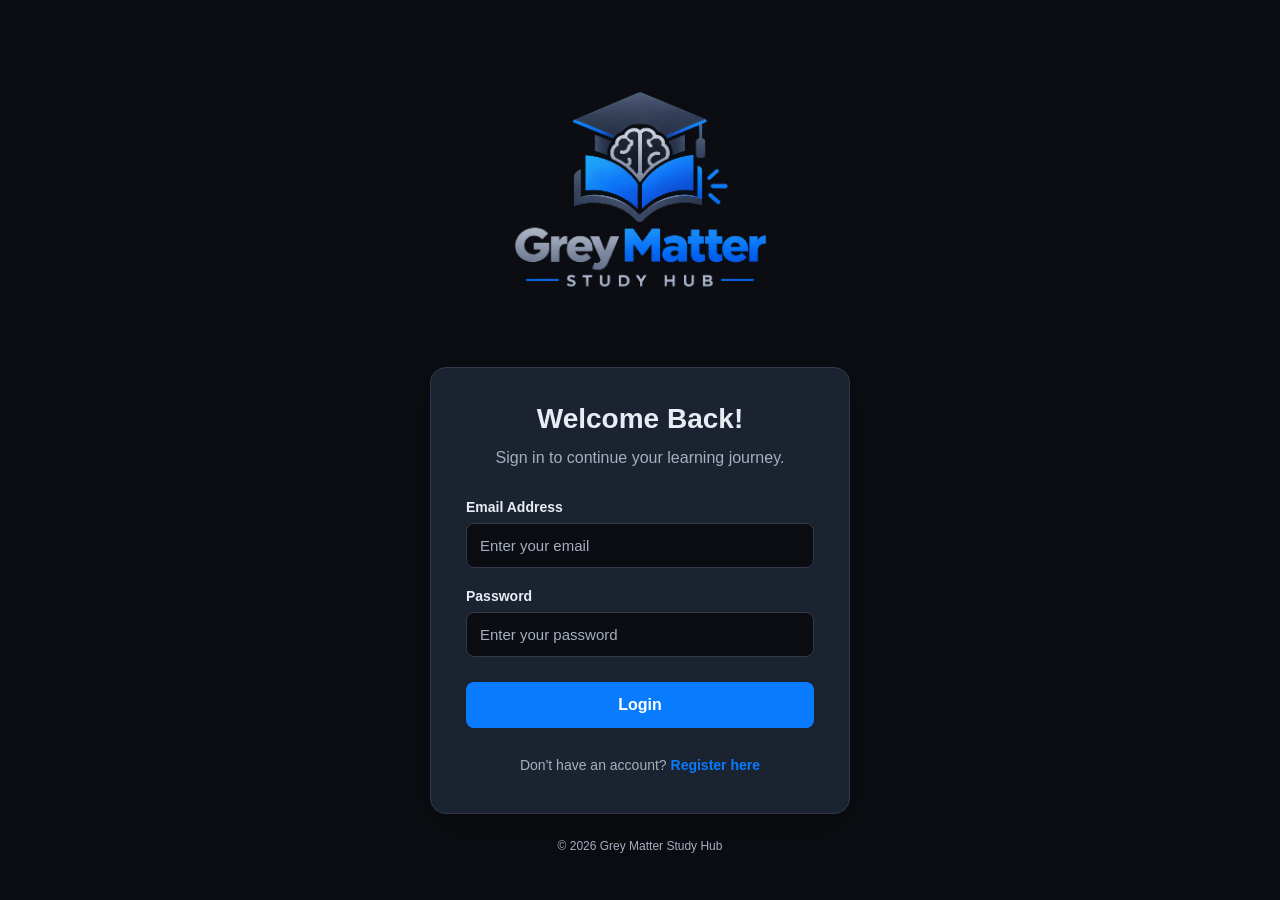
==== dashboard.html @ b40c0472 "Add files via upload" ====
<!DOCTYPE html>
<html lang="en">

<head>
    <meta charset="UTF-8">
    <meta name="viewport" content="width=device-width, initial-scale=1.0">

    <title>Dashboard | Grey Matter Study Hub</title>

    <link rel="stylesheet" href="css/style.css">
    <link rel="stylesheet" href="css/subjects-portal.css">
</head>

<body class="dashboard-body">

    <div class="dashboard-layout">

        <!-- SIDEBAR -->
        <aside class="sidebar" id="sidebar">

            <div class="sidebar-logo">
                <img src="images/logo.png" alt="Grey Matter Study Hub Logo">
            </div>

            <button
                class="sidebar-toggle"
                id="sidebarToggle"
                type="button"
                aria-label="Collapse sidebar"
                aria-expanded="true"
                aria-controls="sidebar"
                title="Collapse sidebar"
            >
                <span class="toggle-icon" aria-hidden="true">‹</span>
                <span class="toggle-label">Collapse sidebar</span>
            </button>

            <!-- DESKTOP NAVIGATION -->
            <nav class="sidebar-nav" aria-label="Main navigation">

                <button class="nav-item active" type="button" data-section="dashboard">
                    <span class="nav-icon" aria-hidden="true">▦</span>
                    <span class="nav-label">Dashboard</span>
                </button>

                <button class="nav-item" type="button" data-section="profile">
                    <span class="nav-icon" aria-hidden="true">👤</span>
                    <span class="nav-label">Profile</span>
                </button>

                <button class="nav-item" type="button" data-section="subjects">
                    <span class="nav-icon" aria-hidden="true">📚</span>
                    <span class="nav-label">Subjects</span>
                </button>

                <button class="nav-item" type="button" data-section="activity">
                    <span class="nav-icon" aria-hidden="true">▤</span>
                    <span class="nav-label">Activity</span>
                </button>

                <button class="nav-item" type="button" data-section="lessons">
                    <span class="nav-icon" aria-hidden="true">📝</span>
                    <span class="nav-label">Lessons / Reviewers</span>
                </button>

                <button class="nav-item" type="button" data-section="settings">
                    <span class="nav-icon" aria-hidden="true">⚙</span>
                    <span class="nav-label">Settings</span>
                </button>

            </nav>

            <button class="nav-item logout-button" id="logoutButton" type="button">
                <span class="nav-icon" aria-hidden="true">↪</span>
                <span class="nav-label">Logout</span>
            </button>

        </aside>


        <!-- MAIN CONTENT -->
        <main class="dashboard-main">

            <!-- HEADER -->
            <header class="dashboard-header">

                <div>
                    <h1>Dashboard</h1>
                    <p>Your personal learning space.</p>
                </div>

                <!-- MOBILE NAVIGATION -->
                <nav class="mobile-nav" aria-label="Mobile navigation">

                    <button class="nav-item active" type="button"
                        data-section="dashboard" aria-label="Dashboard" title="Dashboard">
                        <span class="nav-icon" aria-hidden="true">▦</span>
                    </button>

                    <button class="nav-item" type="button"
                        data-section="profile" aria-label="Profile" title="Profile">
                        <span class="nav-icon" aria-hidden="true">👤</span>
                    </button>

                    <button class="nav-item" type="button"
                        data-section="subjects" aria-label="Subjects" title="Subjects">
                        <span class="nav-icon" aria-hidden="true">📚</span>
                    </button>

                    <button class="nav-item" type="button"
                        data-section="activity" aria-label="Activity" title="Activity">
                        <span class="nav-icon" aria-hidden="true">▤</span>
                    </button>

                    <button class="nav-item" type="button"
                        data-section="lessons" aria-label="Lessons" title="Lessons">
                        <span class="nav-icon" aria-hidden="true">📝</span>
                    </button>

                    <button class="nav-item" type="button"
                        data-section="settings" aria-label="Settings" title="Settings">
                        <span class="nav-icon" aria-hidden="true">⚙</span>
                    </button>

                    <button class="nav-item" type="button"
                        id="mobileLogoutButton" aria-label="Logout" title="Logout">
                        <span class="nav-icon" aria-hidden="true">↪</span>
                    </button>

                </nav>


                <!-- DATE, TIME AND PROFILE -->
                <div class="header-right">

                    <div class="date-time">
                        <p id="currentDate">Loading date...</p>
                        <h3 id="currentTime">00:00:00</h3>
                    </div>

                    <div class="profile-badge">
                        <span class="profile-avatar" id="userInitial">S</span>
                        <span id="userName" class="user-name">Student</span>
                    </div>

                </div>

            </header>


            <!-- DASHBOARD CONTENT -->
            <div class="dashboard-content" id="dashboardContent">

                <!-- WELCOME PANEL -->
                <section class="welcome-panel">

                    <p class="eyebrow">YOUR LEARNING JOURNEY</p>

                    <h2 id="welcomeHeading">
                        Welcome to Grey Matter Study Hub!
                    </h2>

                    <p>Think clearly. Study smarter. Achieve more.</p>

                </section>


                <!-- SUMMARY CARDS -->
                <section class="stats-grid">

                    <article class="stat-card">
                        <p>My Subjects</p>
                        <h3 id="statSubjects">04</h3>
                        <span>Subjects to explore</span>
                    </article>

                    <article class="stat-card">
                        <p>Lessons Completed</p>
                        <h3 id="statLessons">00</h3>
                        <span id="statLessonsDescription">
                            Start completing lessons
                        </span>
                    </article>

                    <article class="stat-card">
                        <p>Study Hours</p>
                        <h3 id="statStudyHours">0h 0m</h3>
                        <span>Recorded study time</span>
                    </article>

                    <article class="stat-card">
                        <p>Overall Progress</p>
                        <h3 id="statProgress">0%</h3>

                        <div class="progress-track">
                            <div
                                class="progress-fill"
                                id="overallProgressFill"
                            ></div>
                        </div>
                    </article>

                </section>


                <!-- SUBJECTS AND RECENT ACTIVITY -->
                <section class="dashboard-grid">

                    <!-- MY SUBJECTS -->
                    <article class="content-card subjects-card">

                        <div class="card-heading">
                            <h2>My Subjects</h2>

                            <button
                                class="text-button"
                                type="button"
                                data-section="subjects"
                            >
                                View all
                            </button>
                        </div>

                        <div id="dashboardSubjectsList">

                            <div class="subject-item">
                                <span class="subject-icon">💻</span>
                                <div>
                                    <h3>Computer Programming</h3>
                                    <p>Learn programming fundamentals.</p>
                                </div>
                            </div>

                            <div class="subject-item">
                                <span class="subject-icon">🗄️</span>
                                <div>
                                    <h3>Database Management</h3>
                                    <p>Explore databases and SQL.</p>
                                </div>
                            </div>

                            <div class="subject-item">
                                <span class="subject-icon">🌐</span>
                                <div>
                                    <h3>Web Development</h3>
                                    <p>Build websites with HTML and CSS.</p>
                                </div>
                            </div>

                            <div class="subject-item">
                                <span class="subject-icon">🖥️</span>
                                <div>
                                    <h3>Introduction to Computing</h3>
                                    <p>Understand computer systems.</p>
                                </div>
                            </div>

                        </div>

                    </article>


                    <!-- RECENT ACTIVITY -->
                    <article class="content-card recent-activity-card">

                        <div class="card-heading">
                            <h2>Recent Activity</h2>
                        </div>

                        <div id="dashboardRecentActivity">

                            <div class="activity-item">
                                <span class="activity-dot"></span>
                                <div>
                                    <h3>Welcome to your study hub!</h3>
                                    <p>Start exploring your subjects.</p>
                                </div>
                            </div>

                        </div>

                    </article>

                </section>


                <!-- CONTINUE LEARNING -->
                <section class="content-card continue-card">

                    <div>
                        <p class="eyebrow">PICK UP WHERE YOU LEFT OFF</p>

                        <h2 id="continueLearningTitle">
                            Ready to continue learning?
                        </h2>

                        <p id="continueLearningDescription">
                            Explore lessons and review your study materials.
                        </p>
                    </div>

                    <button
                        class="primary-button"
                        id="continueLearningButton"
                        type="button"
                        data-section="lessons"
                    >
                        Explore Lessons
                    </button>

                </section>

            </div>

        </main>

    </div>

    <script src="js/script.js"></script>

</body>
</html>
---- css/style.css ----
/* ==========================================
   1. RESET AND COLOR VARIABLES
========================================== */

* {
    margin: 0;
    padding: 0;
    box-sizing: border-box;
}

:root {
    --bg-color: #0B0D12;
    --sidebar-color: #141821;
    --card-color: #1C2330;
    --border-color: #303A4A;
    --primary-color: #087BFF;
    --primary-hover: #0066DD;
    --text-color: #E8EDF5;
    --secondary-text: #A5AFBF;
}

/* LIGHT MODE COLORS */

:root[data-theme="light"] {
    --bg-color: #F4F6FA;
    --sidebar-color: #FFFFFF;
    --card-color: #FFFFFF;
    --border-color: #DCE2EA;
    --primary-color: #087BFF;
    --primary-hover: #0066DD;
    --text-color: #1B2430;
    --secondary-text: #647184;
    --muted-text: #647184;
}

/* ==========================================
   2. GENERAL STYLING
========================================== */

body {
    min-height: 100vh;
    font-family: Arial, sans-serif;
    background-color: var(--bg-color);
    color: var(--text-color);
}

button,
input {
    font-family: inherit;
}

/* ==========================================
   3. LOGIN AND REGISTER PAGES
========================================== */

.auth-container {
    display: flex;
    flex-direction: column;
    align-items: center;
    justify-content: center;
    width: 100%;
    min-height: 100vh;
    padding: 30px 20px;
}

/* LOGO */

.auth-logo {
    width: 100%;
    max-width: 300px;
    margin-bottom: 20px;
}

.auth-logo img {
    display: block;
    width: 100%;
    height: auto;
    object-fit: contain;
}

/* AUTH CARD */

.auth-card {
    width: 100%;
    max-width: 420px;
    padding: 35px;
    background-color: var(--card-color);
    border: 1px solid var(--border-color);
    border-radius: 16px;
    box-shadow: 0 12px 35px rgba(0, 0, 0, 0.25);
}

.auth-card h1 {
    margin-bottom: 10px;
    font-size: 28px;
    text-align: center;
}

.subtitle {
    margin-bottom: 28px;
    color: var(--secondary-text);
    text-align: center;
    line-height: 1.6;
}

/* AUTH FORMS */

.form-group {
    margin-bottom: 20px;
}

.form-group label {
    display: block;
    margin-bottom: 8px;
    font-size: 14px;
    font-weight: bold;
}

.form-group input {
    width: 100%;
    padding: 13px;
    background-color: var(--bg-color);
    color: var(--text-color);
    border: 1px solid var(--border-color);
    border-radius: 8px;
    font-size: 15px;
    outline: none;
}

.form-group input::placeholder {
    color: var(--secondary-text);
}

.form-group input:focus {
    border-color: var(--primary-color);
    box-shadow: 0 0 0 3px rgba(8, 123, 255, 0.15);
}

/* PRIMARY BUTTON */

.primary-button {
    width: 100%;
    padding: 14px;
    margin-top: 5px;
    background-color: var(--primary-color);
    color: white;
    border: none;
    border-radius: 8px;
    font-size: 16px;
    font-weight: bold;
    cursor: pointer;
    transition: background-color 0.2s ease;
}

.primary-button:hover {
    background-color: var(--primary-hover);
}

/* AUTH FOOTER */

.auth-footer {
    margin-top: 25px;
    color: var(--secondary-text);
    font-size: 14px;
    text-align: center;
    line-height: 1.8;
}

.auth-footer a {
    color: var(--primary-color);
    font-weight: bold;
    text-decoration: none;
}

.auth-footer a:hover {
    text-decoration: underline;
}

/* COPYRIGHT */

.copyright {
    margin-top: 25px;
    color: var(--secondary-text);
    font-size: 12px;
    text-align: center;
}

/* ==========================================
   4. DASHBOARD LAYOUT
========================================== */

.dashboard-body {
    min-height: 100vh;
    background-color: var(--bg-color);
}

.dashboard-layout {
    display: flex;
    min-height: 100vh;
}

/* ==========================================
   5. SIDEBAR
========================================== */

.sidebar {
    position: relative;
    display: flex;
    flex-direction: column;
    flex-shrink: 0;
    width: 250px;
    padding: 24px 16px;
    background-color: var(--sidebar-color);
    border-right: 1px solid var(--border-color);
    transition: width 0.3s ease;
}

/* SIDEBAR LOGO */

.sidebar-logo {
    display: flex;
    justify-content: center;
    margin-bottom: 35px;
}

.sidebar-logo img {
    width: 65px;
    height: 65px;
    object-fit: contain;
}

/* SIDEBAR NAVIGATION */

.sidebar-nav {
    display: flex;
    flex-direction: column;
    gap: 8px;
}

.nav-item {
    display: flex;
    align-items: center;
    gap: 12px;
    width: 100%;
    padding: 13px 14px;
    background: transparent;
    border: 1px solid transparent;
    border-radius: 9px;
    color: var(--secondary-text);
    text-align: left;
    font-size: 14px;
    cursor: pointer;
    transition: 0.2s ease;
}

.nav-item .nav-icon {
    width: 22px;
    flex-shrink: 0;
    text-align: center;
}

.nav-item:hover,
.nav-item.active {
    background-color: rgba(8, 123, 255, 0.12);
    border-color: rgba(8, 123, 255, 0.25);
    color: var(--primary-color);
}

/* LOGOUT */

.logout-button {
    margin-top: auto;
}

/* ==========================================
   6. SIDEBAR COLLAPSE
========================================== */

/* FLOATING TOGGLE BUTTON */

.sidebar-toggle {
    position: fixed;
    top: 50vh;
    left: 234px;
    z-index: 100;
    display: grid;
    place-items: center;
    width: 32px;
    height: 32px;
    padding: 0;
    margin: 0;
    transform: translateY(-50%);
    background-color: var(--card-color);
    border: 1px solid var(--border-color);
    border-radius: 50%;
    color: var(--primary-color);
    cursor: pointer;
    transition: left 0.3s ease, background-color 0.2s ease;
}

.sidebar-toggle:hover {
    background-color: var(--primary-color);
    color: white;
}

.sidebar-toggle .toggle-label {
    display: none;
}

.toggle-icon {
    font-weight: bold;
    line-height: 1;
}

/* COLLAPSED SIDEBAR */

.sidebar.collapsed {
    width: 82px;
    padding-right: 12px;
    padding-left: 12px;
}

.sidebar.collapsed .sidebar-logo img {
    width: 48px;
    height: 48px;
}

.sidebar.collapsed .nav-label,
.sidebar.collapsed .toggle-label {
    display: none;
}

.sidebar.collapsed .nav-item {
    justify-content: center;
    gap: 0;
    padding-right: 10px;
    padding-left: 10px;
}

.sidebar.collapsed .nav-icon {
    width: 22px;
}

.sidebar.collapsed .sidebar-logo {
    margin-bottom: 35px;
}

.sidebar.collapsed .sidebar-toggle {
    left: 66px;
}

/* ==========================================
   7. DASHBOARD MAIN CONTENT
========================================== */

.dashboard-main {
    flex: 1;
    min-width: 0;
    padding: 30px;
}

/* DASHBOARD HEADER */

.dashboard-header {
    display: flex;
    align-items: center;
    justify-content: space-between;
    gap: 20px;
    margin-bottom: 28px;
}

.dashboard-header h1 {
    margin-bottom: 8px;
    font-size: 28px;
}

.dashboard-header p,
.stat-card > span,
.subject-item p,
.activity-item p,
.continue-card > div > p:last-child {
    color: var(--secondary-text);
    font-size: 13px;
    line-height: 1.6;
}

/* HEADER RIGHT SIDE */

.header-right {
    display: flex;
    align-items: center;
    gap: 25px;
}

/* DATE AND TIME */

.date-time {
    text-align: right;
}

.date-time p {
    margin-bottom: 5px;
    color: var(--secondary-text);
    font-size: 12px;
}

.date-time h3 {
    color: var(--primary-color);
    font-size: 17px;
}

/* PROFILE BADGE */

.profile-badge {
    display: flex;
    align-items: center;
    gap: 10px;
    font-size: 14px;
}

.profile-avatar {
    display: grid;
    place-items: center;
    width: 38px;
    height: 38px;
    border-radius: 50%;
    background-color: var(--primary-color);
    color: white;
    font-weight: bold;
}

/* ==========================================
   8. WELCOME PANEL
========================================== */

.welcome-panel {
    padding: 30px;
    margin-bottom: 24px;
    background: linear-gradient(120deg, #18263D, #1C2330);
    border: 1px solid var(--border-color);
    border-radius: 15px;
}

.eyebrow {
    margin-bottom: 12px;
    color: var(--primary-color);
    font-size: 11px;
    font-weight: bold;
    letter-spacing: 1.5px;
}

.welcome-panel h2,
.continue-card h2 {
    margin-bottom: 10px;
    font-size: 23px;
}

.welcome-panel > p:last-child {
    color: var(--secondary-text);
    font-size: 14px;
    line-height: 1.6;
}

/* ==========================================
   9. SUMMARY CARDS
========================================== */

.stats-grid {
    display: grid;
    grid-template-columns: repeat(4, minmax(0, 1fr));
    gap: 16px;
    margin-bottom: 24px;
}

.stat-card,
.content-card {
    min-width: 0;
    background-color: var(--card-color);
    border: 1px solid var(--border-color);
    border-radius: 13px;
}

.stat-card {
    padding: 20px;
}

.stat-card > p {
    color: var(--secondary-text);
    font-size: 13px;
}

.stat-card h3 {
    margin: 14px 0 8px;
    font-size: 28px;
}

/* PROGRESS BAR */

.progress-track {
    width: 100%;
    height: 6px;
    margin-top: 12px;
    overflow: hidden;
    border-radius: 10px;
    background-color: var(--border-color);
}

.progress-fill {
    width: 75%;
    height: 100%;
    border-radius: 10px;
    background-color: var(--primary-color);
}

/* ==========================================
   10. DASHBOARD CONTENT GRID
========================================== */

.dashboard-grid {
    display: grid;
    grid-template-columns: minmax(0, 1.4fr) minmax(0, 1fr);
    gap: 20px;
    margin-bottom: 24px;
}

.content-card {
    padding: 22px;
}

.card-heading {
    display: flex;
    align-items: center;
    justify-content: space-between;
    gap: 10px;
    margin-bottom: 20px;
}

.card-heading h2 {
    font-size: 17px;
}

.text-button {
    background: transparent;
    border: none;
    color: var(--primary-color);
    font-size: 13px;
    cursor: pointer;
}

/* ==========================================
   11. SUBJECTS
========================================== */

.dashboard-subject-item {
    display: flex;
    align-items: center;
    justify-content: space-between;
    gap: 14px;
    padding: 16px 0;
    border-bottom: 1px solid var(--border-color);
}

.dashboard-subject-item:last-child {
    padding-bottom: 0;
    border-bottom: none;
}

.dashboard-subject-item > div {
    flex: 1;
    min-width: 0;
}

.dashboard-subject-item strong {
    display: block;
    margin-bottom: 5px;
    color: var(--text-color);
    font-size: 14px;
}

.dashboard-subject-item p {
    color: var(--secondary-text);
    font-size: 13px;
    line-height: 1.6;
}

.dashboard-subject-item .portal-button {
    flex-shrink: 0;
}



/* ==========================================
   12. DASHBOARD RECENT ACTIVITY
========================================== */

.dashboard-activity-item {
    display: flex;
    gap: 12px;
    padding: 16px 0;
    border-bottom: 1px solid var(--border-color);
}

.dashboard-activity-item:last-child {
    padding-bottom: 0;
    border-bottom: none;
}

.dashboard-activity-item > div {
    flex: 1;
    min-width: 0;
}

.dashboard-activity-item strong {
    display: block;
    margin-bottom: 5px;
    color: var(--text-color);
    font-size: 14px;
}

.dashboard-activity-item p {
    margin-bottom: 5px;
    color: var(--secondary-text);
    font-size: 13px;
    line-height: 1.6;
}

.dashboard-activity-item small {
    color: var(--secondary-text);
    font-size: 11px;
}


/* ==========================================
   13. CONTINUE LEARNING
========================================== */

.continue-card {
    display: flex;
    align-items: center;
    justify-content: space-between;
    gap: 24px;
}

.continue-card h2 {
    font-size: 19px;
}

.continue-card .primary-button {
    width: auto;
    flex-shrink: 0;
    padding: 13px 20px;
}

/* ==========================================
   14. PROFILE SECTION
========================================== */

.profile-card {
    max-width: 800px;
}

.profile-information {
    display: flex;
    align-items: center;
    gap: 18px;
    padding: 20px 0;
    margin-bottom: 25px;
    border-bottom: 1px solid var(--border-color);
}

.profile-large-avatar {
    display: grid;
    place-items: center;
    width: 75px;
    height: 75px;
    flex-shrink: 0;
    border-radius: 50%;
    background-color: var(--primary-color);
    color: white;
    font-size: 28px;
    font-weight: bold;
}

.profile-information h3 {
    margin-bottom: 6px;
}

.profile-information p {
    color: var(--secondary-text);
    font-size: 14px;
    overflow-wrap: anywhere;
}

/* PROFILE FORM */

.profile-form {
    display: grid;
    grid-template-columns: repeat(2, minmax(0, 1fr));
    gap: 20px;
}

.profile-form .form-group {
    margin-bottom: 0;
}

.profile-form label {
    display: block;
    margin-bottom: 8px;
    font-size: 14px;
    font-weight: bold;
}

.profile-form input {
    width: 100%;
    padding: 12px;
    background-color: var(--bg-color);
    color: var(--text-color);
    border: 1px solid var(--border-color);
    border-radius: 8px;
    font-size: 14px;
    outline: none;
}

.profile-form input:focus {
    border-color: var(--primary-color);
    box-shadow: 0 0 0 3px rgba(8, 123, 255, 0.15);
}

.profile-form input:disabled {
    opacity: 0.65;
    cursor: not-allowed;
}

.profile-form .primary-button {
    grid-column: 1 / -1;
    justify-self: start;
    width: auto;
    padding: 12px 24px;
}

.profile-message {
    grid-column: 1 / -1;
    color: var(--secondary-text);
    font-size: 13px;
    line-height: 1.6;
}



/* ==========================================
   15. RESPONSIVE DESIGN
   TABLET AND MOBILE ONLY
========================================== */

/* HIDE RESPONSIVE NAVIGATION ON DESKTOP */

.mobile-nav {
    display: none;
}


/* ==========================================
   TABLETS
========================================== */

@media (max-width: 900px) {

    /* HIDE DESKTOP SIDEBAR */

    .sidebar {
        display: none;
    }

    /* MAIN LAYOUT */

    .dashboard-layout {
        flex-direction: column;
    }

    .dashboard-main {
        width: 100%;
        padding: 24px;
    }

    /* DASHBOARD HEADER */

    .dashboard-header {
        align-items: stretch;
        flex-direction: column;
        gap: 18px;
        margin-bottom: 24px;
    }

    .dashboard-header h1 {
        font-size: 25px;
    }

    /* RESPONSIVE ICON NAVIGATION */

    .mobile-nav {
        display: grid;
        grid-template-columns: repeat(7, minmax(0, 1fr));
        gap: 8px;
        width: 100%;
    }

    .mobile-nav .nav-item {
        justify-content: center;
        padding: 13px 5px;
        gap: 0;
        text-align: center;
    }

    .mobile-nav .nav-icon {
        width: auto;
        font-size: 19px;
    }

    /* DATE AND TIME BELOW NAVIGATION */

    .header-right {
        display: flex;
        align-items: center;
        justify-content: space-between;
        width: 100%;
        gap: 15px;
    }

    .date-time {
        text-align: left;
    }

    .date-time h3 {
        font-size: 16px;
    }

    /* DASHBOARD CARDS */

    .stats-grid {
        grid-template-columns: repeat(2, minmax(0, 1fr));
    }

    .dashboard-grid {
        grid-template-columns: 1fr;
    }

}


/* ==========================================
   MOBILE DEVICES
========================================== */

@media (max-width: 600px) {

    .dashboard-main {
        padding: 20px 14px;
    }

    .dashboard-header {
        gap: 15px;
    }

    .dashboard-header h1 {
        font-size: 23px;
    }

    .dashboard-header p {
        font-size: 12px;
    }

    /* ICON NAVIGATION */

    .mobile-nav {
        gap: 5px;
    }

    .mobile-nav .nav-item {
        min-width: 0;
        padding: 12px 3px;
        border-radius: 8px;
    }

    .mobile-nav .nav-icon {
        font-size: 17px;
    }

    /* DATE AND TIME */

    .header-right {
        align-items: center;
        gap: 10px;
    }

    .date-time p {
        font-size: 11px;
    }

    .date-time h3 {
        font-size: 14px;
    }

    .profile-badge {
        gap: 7px;
        font-size: 12px;
    }

    .profile-avatar {
        width: 34px;
        height: 34px;
    }

    /* WELCOME PANEL */

    .welcome-panel {
        padding: 20px;
    }

    .welcome-panel h2 {
        font-size: 19px;
    }

    /* SUMMARY CARDS */

    .stat-card {
        padding: 16px;
    }

    .stat-card h3 {
        font-size: 24px;
    }

    /* CONTENT CARDS */

    .content-card {
        padding: 17px;
    }

    .continue-card {
        align-items: flex-start;
        flex-direction: column;
        gap: 18px;
    }

    .continue-card .primary-button {
        width: 100%;
    }

    /* PROFILE */

    .profile-form {
        grid-template-columns: 1fr;
    }

    .profile-information {
        align-items: flex-start;
    }

    .profile-form .primary-button {
        width: 100%;
    }

}


/* ==========================================
   SMALL MOBILE DEVICES
========================================== */

@media (max-width: 400px) {

    .dashboard-main {
        padding: 16px 12px;
    }

    .mobile-nav {
        gap: 4px;
    }

    .mobile-nav .nav-item {
        padding: 11px 2px;
    }

    .mobile-nav .nav-icon {
        font-size: 16px;
    }

    .header-right {
        flex-wrap: wrap;
    }

    .stats-grid {
        grid-template-columns: 1fr;
    }

    .profile-information {
        gap: 12px;
    }

    .profile-large-avatar {
        width: 60px;
        height: 60px;
        font-size: 23px;
    }

}



/* ==========================================
   16. LIGHT MODE
========================================== */

/* SMOOTH THEME TRANSITION */

body,
.sidebar,
.stat-card,
.content-card,
.auth-card,
.welcome-panel,
.nav-item,
.form-group input,
.profile-form input {
    transition:
        background 0.25s ease,
        background-color 0.25s ease,
        color 0.25s ease,
        border-color 0.25s ease;
}

/* LIGHT MODE WELCOME PANEL */

:root[data-theme="light"] .welcome-panel {
    background: linear-gradient(120deg, #E5F0FF, #FFFFFF);
    --icon-color: #52647D;
    --icon-hover-color: #303A4A;
    --icon-bg-color: #E8EDF5;
}

/* LIGHT MODE ACTIVE NAVIGATION */

:root[data-theme="light"] .nav-item:hover,
:root[data-theme="light"] .nav-item.active {
    background-color: rgba(8, 123, 255, 0.09);
    border-color: rgba(8, 123, 255, 0.20);
}

/* LIGHT MODE INPUTS */

:root[data-theme="light"] .form-group input,
:root[data-theme="light"] .profile-form input {
    background-color: #F8FAFD;
}

/* LIGHT MODE PROGRESS BAR */

:root[data-theme="light"] .progress-track {
    background-color: #DCE2EA;
}

/* LIGHT MODE SIDEBAR BORDER */

:root[data-theme="light"] .sidebar {
    border-right-color: var(--border-color);
}

/* THEME BUTTON */

.theme-toggle {
    padding: 10px 16px;
    background-color: var(--primary-color);
    color: white;
    border: none;
    border-radius: 8px;
    font-size: 13px;
    font-weight: bold;
    cursor: pointer;
}

.theme-toggle:hover {
    background-color: var(--primary-hover);
}

/* ==========================================
   17. LIGHT MODE ICON STYLING
========================================== */

/* DEFAULT NAVIGATION ICONS */

:root[data-theme="light"] .nav-item {
    color: var(--icon-color);
}

/* HOVER AND ACTIVE NAVIGATION */

:root[data-theme="light"] .nav-item:hover,
:root[data-theme="light"] .nav-item.active {
    color: var(--primary-color);
}

/* ICON BACKGROUND FOR SUBJECTS */

:root[data-theme="light"] .subject-icon {
    background-color: var(--icon-bg-color);
    color: var(--icon-hover-color);
}

/* ACTIVE ICON BACKGROUND */

:root[data-theme="light"] .nav-item.active .nav-icon {
    color: var(--primary-color);
}

/* ICON TRANSITIONS */

.nav-icon,
.subject-icon {
    transition: color 0.25s ease,
                background-color 0.25s ease;
}

/* ==========================================
   17. LIGHT MODE ICON STYLING
========================================== */

/* DEFAULT NAVIGATION ICONS */

:root[data-theme="light"] .nav-item {
    color: var(--icon-color);
}

/* HOVER AND ACTIVE NAVIGATION */

:root[data-theme="light"] .nav-item:hover,
:root[data-theme="light"] .nav-item.active {
    color: var(--primary-color);
}

/* ICON BACKGROUND FOR SUBJECTS */

:root[data-theme="light"] .subject-icon {
    background-color: var(--icon-bg-color);
    color: var(--icon-hover-color);
}

/* ACTIVE ICON BACKGROUND */

:root[data-theme="light"] .nav-item.active .nav-icon {
    color: var(--primary-color);
}

/* ICON TRANSITIONS */

.nav-icon,
.subject-icon {
    transition: color 0.25s ease,
                background-color 0.25s ease;
}

/* ==========================================
   18. SUBJECTS PORTAL
========================================== */

.subjects-portal {
    display: flex;
    flex-direction: column;
    gap: 28px;
    width: 100%;
}

.portal-section {
    width: 100%;
}

.section-heading {
    margin-bottom: 18px;
}

.section-heading h2 {
    color: var(--text-color);
    font-size: 20px;
    margin-bottom: 8px;
}

.section-heading p {
    color: var(--secondary-text);
    font-size: 13px;
    line-height: 1.6;
}

/* ANNOUNCEMENTS */

.announcement-list {
    display: grid;
    grid-template-columns: repeat(2, minmax(0, 1fr));
    gap: 16px;
}

.announcement-card {
    background-color: var(--card-color);
    border: 1px solid var(--border-color);
    border-left: 4px solid var(--primary-color);
    border-radius: 12px;
    padding: 20px;
}

.announcement-card h3 {
    color: var(--text-color);
    font-size: 15px;
    margin: 10px 0;
}

.announcement-card p {
    color: var(--secondary-text);
    font-size: 13px;
    line-height: 1.6;
    margin-bottom: 12px;
}

.announcement-card small {
    color: var(--secondary-text);
    font-size: 12px;
}

.sample-label {
    display: inline-block;
    color: var(--primary-color);
    background-color: rgba(8, 123, 255, 0.12);
    padding: 4px 9px;
    border-radius: 5px;
    font-size: 10px;
    font-weight: bold;
    letter-spacing: 0.5px;
}

/* SUBJECT CARDS */

.subject-grid {
    display: grid;
    grid-template-columns: repeat(2, minmax(0, 1fr));
    gap: 18px;
}

.subject-card {
    width: 100%;
    min-width: 0;
    text-align: left;
    background-color: var(--card-color);
    border: 1px solid var(--border-color);
    border-radius: 13px;
    padding: 22px;
    color: var(--text-color);
    cursor: pointer;
    font: inherit;
    transition: 0.2s ease;
}

.subject-card:hover {
    transform: translateY(-4px);
    border-color: var(--primary-color);
    box-shadow: 0 8px 24px rgba(0, 0, 0, 0.12);
}

.subject-card .subject-code {
    display: inline-flex;
    align-items: center;
    justify-content: center;
    width: 44px;
    height: 44px;
    background-color: rgba(8, 123, 255, 0.12);
    color: var(--primary-color);
    border-radius: 10px;
    font-weight: bold;
    margin-bottom: 15px;
}

.subject-card h3 {
    font-size: 16px;
    margin-bottom: 10px;
    color: var(--text-color);
}

.subject-card p {
    font-size: 13px;
    line-height: 1.6;
    color: var(--secondary-text);
    margin-bottom: 18px;
}

.subject-card-link {
    color: var(--primary-color);
    font-weight: bold;
    font-size: 13px;
}

/* SUBJECT DETAILS */

.subject-detail-header {
    background-color: var(--card-color);
    border: 1px solid var(--border-color);
    border-radius: 13px;
    padding: 25px;
}

.subject-detail-header h2 {
    color: var(--text-color);
    font-size: 24px;
    margin: 8px 0;
}

.subject-detail-header p {
    color: var(--secondary-text);
    font-size: 14px;
    line-height: 1.6;
}

/* ACTIVITY LIST */

.activity-list {
    display: flex;
    flex-direction: column;
    gap: 14px;
}

.activity-card {
    display: flex;
    align-items: center;
    justify-content: space-between;
    gap: 18px;
    background-color: var(--card-color);
    border: 1px solid var(--border-color);
    border-radius: 12px;
    padding: 20px;
}

.activity-card h3 {
    color: var(--text-color);
    font-size: 15px;
    margin-bottom: 7px;
}

.activity-card p {
    color: var(--secondary-text);
    font-size: 13px;
    line-height: 1.5;
    margin-bottom: 10px;
}

/* STATUS BADGES */

.status-badge {
    display: inline-block;
    padding: 5px 10px;
    border-radius: 20px;
    font-size: 11px;
    font-weight: bold;
}

.status-badge.pending {
    background-color: rgba(230, 160, 40, 0.15);
    color: #D99A26;
}

.status-badge.submitted {
    background-color: rgba(40, 180, 110, 0.15);
    color: #25A66B;
}

/* PORTAL BUTTONS */

.portal-button {
    display: inline-flex;
    align-items: center;
    justify-content: center;
    background-color: var(--primary-color);
    color: #FFFFFF;
    border: none;
    border-radius: 8px;
    padding: 10px 16px;
    font-size: 13px;
    font-weight: bold;
    cursor: pointer;
    font-family: inherit;
    transition: 0.2s ease;
}

.portal-button:hover {
    background-color: var(--primary-hover);
    transform: translateY(-1px);
}

.secondary-button {
    background-color: var(--card-color);
    color: var(--text-color);
    border: 1px solid var(--border-color);
    align-self: flex-start;
}

.secondary-button:hover {
    background-color: var(--border-color);
}

/* EMPTY STATES */

.portal-empty-state {
    background-color: var(--card-color);
    border: 1px dashed var(--border-color);
    border-radius: 12px;
    padding: 30px;
    text-align: center;
}

.portal-empty-state h3 {
    color: var(--text-color);
    margin-bottom: 8px;
}

.portal-empty-state p {
    color: var(--secondary-text);
    font-size: 13px;
    line-height: 1.6;
}

/* SUBMISSION HISTORY */

.submission-history {
    display: flex;
    flex-direction: column;
    gap: 12px;
}

.history-card {
    display: flex;
    align-items: center;
    justify-content: space-between;
    gap: 15px;
    padding: 18px;
    background-color: var(--card-color);
    border: 1px solid var(--border-color);
    border-radius: 10px;
}

.history-card h3 {
    color: var(--text-color);
    font-size: 14px;
    margin-bottom: 6px;
}

.history-card p,
.history-card small {
    color: var(--secondary-text);
    font-size: 12px;
}

/* ACTIVITY DETAILS */

.activity-detail {
    background-color: var(--card-color);
    border: 1px solid var(--border-color);
    border-radius: 14px;
    padding: 25px;
}

.activity-detail-header h2 {
    color: var(--text-color);
    margin: 14px 0 8px;
    font-size: 24px;
}

.activity-detail-header p {
    color: var(--secondary-text);
    line-height: 1.6;
    margin-bottom: 10px;
    font-size: 13px;
}

.activity-instructions {
    border-top: 1px solid var(--border-color);
    border-bottom: 1px solid var(--border-color);
    padding: 22px 0;
    margin: 22px 0;
}

.activity-instructions h3 {
    color: var(--text-color);
    margin-bottom: 12px;
    font-size: 16px;
}

.activity-instructions p {
    color: var(--secondary-text);
    line-height: 1.7;
    font-size: 13px;
}

.activity-deadline {
    margin-top: 15px;
    font-weight: bold;
}

/* SUBMISSION FORM */

.submission-form {
    display: flex;
    flex-direction: column;
    gap: 18px;
}

.submission-form h3 {
    color: var(--text-color);
    font-size: 17px;
}

.submission-form .form-group {
    display: flex;
    flex-direction: column;
    gap: 8px;
    margin-bottom: 0;
}

.submission-form .form-group label {
    color: var(--text-color);
    font-size: 13px;
    font-weight: bold;
}

.submission-form .form-group textarea,
.submission-form .form-group input {
    width: 100%;
    background-color: var(--bg-color);
    color: var(--text-color);
    border: 1px solid var(--border-color);
    border-radius: 8px;
    padding: 12px;
    font-family: inherit;
    font-size: 13px;
}

.submission-form .form-group textarea {
    resize: vertical;
    min-height: 130px;
}

.submission-form .form-group textarea:focus,
.submission-form .form-group input:focus {
    outline: none;
    border-color: var(--primary-color);
}

.file-note {
    color: var(--secondary-text);
    font-size: 11px;
    line-height: 1.5;
}

.form-message {
    color: #DC6464;
    font-size: 12px;
}

/* SUBMITTED WORK */

.submitted-work {
    display: flex;
    flex-direction: column;
    gap: 15px;
    margin-top: 22px;
}

.submitted-work h3,
.submitted-work h4 {
    color: var(--text-color);
}

.submitted-work p {
    color: var(--secondary-text);
    line-height: 1.6;
    font-size: 13px;
}

.submitted-answer {
    background-color: var(--bg-color);
    border: 1px solid var(--border-color);
    border-radius: 10px;
    padding: 18px;
}

.submitted-answer h4 {
    margin-bottom: 10px;
}

.submitted-answer p {
    white-space: pre-wrap;
    overflow-wrap: anywhere;
}

.attachment-row {
    display: flex;
    justify-content: space-between;
    align-items: center;
    gap: 15px;
    background-color: var(--bg-color);
    border: 1px solid var(--border-color);
    border-radius: 10px;
    padding: 15px;
}

.attachment-row div {
    display: flex;
    flex-direction: column;
    gap: 5px;
    min-width: 0;
}

.attachment-row strong {
    color: var(--text-color);
    overflow-wrap: anywhere;
}

.attachment-row small {
    color: var(--secondary-text);
}

.submission-note {
    font-size: 12px;
}

/* PORTAL SETTINGS */

.settings-card {
    background-color: var(--card-color);
    border: 1px solid var(--border-color);
    border-radius: 12px;
    padding: 22px;
}

.settings-card h3 {
    color: var(--text-color);
    margin-bottom: 8px;
}

.settings-card p {
    color: var(--secondary-text);
    margin-bottom: 15px;
    font-size: 13px;
}

/* ACCESSIBILITY */

.subject-card:focus-visible,
.portal-button:focus-visible {
    outline: 3px solid var(--primary-color);
    outline-offset: 3px;
}

/* SUBJECTS PORTAL RESPONSIVE DESIGN */

@media (max-width: 900px) {
    .announcement-list,
    .subject-grid {
        grid-template-columns: 1fr;
    }
}

@media (max-width: 600px) {
    .activity-card,
    .history-card,
    .attachment-row {
        flex-direction: column;
        align-items: flex-start;
    }

    .activity-card .portal-button,
    .attachment-row .portal-button {
        width: 100%;
    }

    .activity-detail,
    .subject-detail-header {
        padding: 18px;
    }

    .subject-card {
        padding: 18px;
    }

    .announcement-card {
        padding: 16px;
    }
}


/* ==========================================
   19. SETTINGS PAGE
========================================== */

.settings-page {
    max-width: 1100px;
    margin: 0 auto;
}

/* SETTINGS CARD HEADING */

.settings-card-heading {
    display: flex;
    align-items: center;
    justify-content: space-between;
    gap: 15px;
    margin-bottom: 18px;
}

.settings-card-heading h3 {
    color: var(--text-color);
    font-size: 17px;
    margin-bottom: 7px;
}

.settings-card-heading p {
    color: var(--secondary-text);
    font-size: 13px;
    line-height: 1.6;
    margin-bottom: 0;
}

.settings-card-content {
    width: 100%;
}

/* APPEARANCE */

.settings-theme-row {
    display: flex;
    align-items: center;
    justify-content: space-between;
    gap: 20px;
}

.settings-theme-row strong {
    display: block;
    color: var(--text-color);
    font-size: 14px;
    margin-bottom: 6px;
}

.settings-theme-row p {
    color: var(--secondary-text);
    font-size: 12px;
    line-height: 1.5;
    margin-bottom: 0;
}

/* ACCOUNT PREFERENCES */

.settings-info-list {
    display: flex;
    flex-direction: column;
}

.settings-info-row {
    display: flex;
    align-items: center;
    justify-content: space-between;
    gap: 20px;
    padding: 14px 0;
    border-bottom: 1px solid var(--border-color);
}

.settings-info-row:first-child {
    padding-top: 0;
}

.settings-info-row:last-child {
    border-bottom: none;
    padding-bottom: 0;
}

.settings-info-row span {
    color: var(--secondary-text);
    font-size: 13px;
}

.settings-info-row strong {
    color: var(--text-color);
    font-size: 13px;
    text-align: right;
    overflow-wrap: anywhere;
}

.settings-helper-text {
    color: var(--secondary-text);
    font-size: 12px;
    line-height: 1.6;
    margin-top: 15px;
    margin-bottom: 0 !important;
}

/* NOTIFICATION PREFERENCES */

.settings-toggle-list {
    display: flex;
    flex-direction: column;
}

.settings-toggle-row {
    display: flex;
    align-items: center;
    justify-content: space-between;
    gap: 20px;
    padding: 17px 0;
    border-bottom: 1px solid var(--border-color);
    cursor: pointer;
}

.settings-toggle-row:first-child {
    padding-top: 0;
}

.settings-toggle-row:last-child {
    border-bottom: none;
}

.settings-toggle-description {
    display: flex;
    flex-direction: column;
    gap: 6px;
}

.settings-toggle-description strong {
    color: var(--text-color);
    font-size: 14px;
}

.settings-toggle-description small {
    color: var(--secondary-text);
    font-size: 12px;
    line-height: 1.5;
}

/* CUSTOM TOGGLE SWITCH */

.settings-switch {
    position: relative;
    display: inline-block;
    width: 48px;
    height: 26px;
    flex-shrink: 0;
}

.settings-switch input {
    width: 1px;
    height: 1px;
    position: absolute;
    opacity: 0;
}

.settings-switch-slider {
    position: absolute;
    inset: 0;
    background-color: var(--border-color);
    border-radius: 30px;
    cursor: pointer;
    transition: background-color 0.25s ease;
}

.settings-switch-slider::before {
    content: "";
    position: absolute;
    width: 18px;
    height: 18px;
    left: 4px;
    top: 4px;
    background-color: #FFFFFF;
    border-radius: 50%;
    transition: transform 0.25s ease;
}

.settings-switch input:checked + .settings-switch-slider {
    background-color: var(--primary-color);
}

.settings-switch input:checked + .settings-switch-slider::before {
    transform: translateX(22px);
}

.settings-switch input:focus-visible + .settings-switch-slider {
    outline: 3px solid var(--primary-color);
    outline-offset: 3px;
}

.settings-notice {
    padding: 12px 14px;
    margin-top: 15px;
    background-color: rgba(8, 123, 255, 0.08);
    border: 1px solid rgba(8, 123, 255, 0.2);
    border-radius: 8px;
    color: var(--secondary-text);
    font-size: 12px;
    line-height: 1.6;
}

/* ABOUT STUDY HUB */

.settings-about {
    display: flex;
    align-items: center;
    gap: 15px;
    margin-bottom: 18px;
}

.settings-about-logo {
    display: grid;
    place-items: center;
    width: 55px;
    height: 55px;
    flex-shrink: 0;
    background-color: var(--primary-color);
    color: #FFFFFF;
    border-radius: 12px;
    font-size: 19px;
    font-weight: bold;
}

.settings-about h4 {
    color: var(--text-color);
    font-size: 15px;
    margin-bottom: 5px;
}

.settings-version {
    color: var(--secondary-text);
    font-size: 12px;
}

.settings-about-description {
    color: var(--secondary-text);
    font-size: 13px;
    line-height: 1.8;
    margin-bottom: 0 !important;
}

/* SETTINGS ACCESSIBILITY */

.settings-card button:focus-visible {
    outline: 3px solid var(--primary-color);
    outline-offset: 3px;
}

/* SETTINGS RESPONSIVE DESIGN */

@media (max-width: 600px) {

    .settings-card {
        padding: 18px;
    }

    .settings-card-heading h3 {
        font-size: 16px;
    }

    .settings-theme-row {
        align-items: flex-start;
        flex-direction: column;
        gap: 14px;
    }

    .settings-theme-row .portal-button {
        width: 100%;
    }

    .settings-info-row {
        align-items: flex-start;
        flex-direction: column;
        gap: 6px;
    }

    .settings-info-row strong {
        text-align: left;
    }  

    .settings-toggle-row {
        gap: 12px;
    }

    .settings-toggle-description {
        min-width: 0;
    }

    .settings-about {
        align-items: flex-start;
    }

}


/* =========================================================
   GREY MATTER STUDY HUB
   LESSONS & REVIEWERS DESIGN
========================================================= */


/* =========================================
   LESSON STATUS FILTER
   ========================================= */

.lesson-filter-wrap {
    display: flex;
    align-items: center;
    gap: 10px;
    flex-wrap: wrap;
    margin: 18px 0 22px;
}

.lesson-filter-button {
    padding: 9px 18px;
    background: var(--sidebar-color);
    color: var(--secondary-text);
    border: 1px solid var(--border-color);
    border-radius: 8px;
    font-size: 14px;
    font-weight: 600;
    cursor: pointer;
    transition: 0.2s ease;
}

.lesson-filter-button:hover {
    background: var(--card-color);
    color: var(--text-color);
    border-color: var(--primary-color);
}

.lesson-filter-button.active {
    background: var(--primary-color);
    color: #FFFFFF;
    border-color: var(--primary-color);
}

.lesson-filter-button.active:hover {
    background: var(--primary-hover);
    border-color: var(--primary-hover);
}

.lesson-filter-button:focus-visible {
    outline: 2px solid var(--primary-color);
    outline-offset: 3px;
}


/* LESSONS PAGE */

.lessons-page {
    display: flex;
    flex-direction: column;
    gap: 24px;
    width: 100%;
}

.lessons-page-header {
    display: flex;
    flex-direction: column;
    gap: 8px;
}

.lessons-page-header h2 {
    color: var(--text-color);
    font-size: 24px;
}

.lessons-page-header p {
    color: var(--muted-text);
    font-size: 14px;
    line-height: 1.6;
}

/* SEARCH */

.lesson-search-wrap {
    position: relative;
    width: 100%;
    max-width: 550px;
}

.lesson-search {
    width: 100%;
    padding: 13px 16px;
    border: 1px solid var(--border-color);
    border-radius: 10px;
    outline: none;
    background: var(--card-color);
    color: var(--text-color);
    font-family: inherit;
    font-size: 14px;
}

.lesson-search:focus {
    border-color: var(--primary-color);
}

.lesson-search::placeholder {
    color: var(--muted-text);
}

/* SUBJECT GROUPS */

.lesson-subject-group {
    display: flex;
    flex-direction: column;
    gap: 15px;
}

.lesson-subject-group h3 {
    color: var(--text-color);
    font-size: 17px;
}

/* LESSON GRID */

.lesson-grid {
    display: grid;
    grid-template-columns: repeat(2, minmax(0, 1fr));
    gap: 16px;
}

.lesson-card {
    display: flex;
    flex-direction: column;
    gap: 14px;
    padding: 20px;
    background: var(--card-color);
    border: 1px solid var(--border-color);
    border-radius: 13px;
    transition: 0.2s ease;
}

.lesson-card:hover {
    transform: translateY(-3px);
    border-color: var(--primary-color);
}

.lesson-card h4 {
    color: var(--text-color);
    font-size: 16px;
}

.lesson-card p {
    color: var(--muted-text);
    font-size: 13px;
    line-height: 1.7;
}

.lesson-card-top {
    display: flex;
    justify-content: space-between;
    align-items: center;
    gap: 10px;
}

.lesson-card-meta {
    display: flex;
    flex-wrap: wrap;
    gap: 8px;
    color: var(--muted-text);
    font-size: 12px;
}


/* =========================================
   LESSON SUBJECT GROUP SPACING
   ========================================= */

.lesson-subject-group {
    display: flex;
    flex-direction: column;
    gap: 16px;
    margin-bottom: 32px;
}

.lesson-subject-group:last-child {
    margin-bottom: 0;
}

.lesson-subject-group > h3 {
    margin: 0;
    padding-bottom: 10px;
    color: var(--text-color);
    font-size: 19px;
    border-bottom: 1px solid var(--border-color);
}

/* Spacing between Lessons and Reviewers sections */
#lessonSearchResults > .portal-section + .portal-section {
    margin-top: 40px;
}


.lesson-type-badge,
.lesson-status-badge {
    display: inline-flex;
    padding: 5px 9px;
    border-radius: 20px;
    font-size: 11px;
    font-weight: 600;
}

.lesson-type-badge {
    background: rgba(8, 123, 255, 0.12);
    color: var(--primary-color);
}

.lesson-status-badge {
    background: rgba(128, 128, 128, 0.12);
    color: var(--muted-text);
}

.lesson-status-badge.completed {
    background: rgba(34, 197, 94, 0.12);
    color: #22c55e;
}

.lesson-card-actions {
    display: flex;
    flex-wrap: wrap;
    gap: 9px;
    margin-top: auto;
}

.lesson-card-actions button {
    padding: 9px 13px;
    border: 1px solid var(--border-color);
    border-radius: 8px;
    background: transparent;
    color: var(--text-color);
    font-family: inherit;
    font-size: 12px;
    cursor: pointer;
    transition: 0.2s ease;
}

.lesson-card-actions button:hover {
    border-color: var(--primary-color);
    color: var(--primary-color);
}

/* LESSON DETAILS */

.lesson-detail {
    display: flex;
    flex-direction: column;
    gap: 20px;
    width: 100%;
}

.lesson-detail-header,
.lesson-content {
    padding: 23px;
    background: var(--card-color);
    border: 1px solid var(--border-color);
    border-radius: 13px;
}

.lesson-detail-header {
    display: flex;
    flex-direction: column;
    gap: 12px;
}

.lesson-detail-header h2 {
    color: var(--text-color);
    font-size: 23px;
}

.lesson-detail-header p,
.lesson-content p {
    color: var(--muted-text);
    font-size: 14px;
    line-height: 1.8;
}

.lesson-detail-header button {
    align-self: flex-start;
    padding: 9px 13px;
    border: 1px solid var(--border-color);
    border-radius: 8px;
    background: transparent;
    color: var(--text-color);
    cursor: pointer;
}

.lesson-content {
    display: flex;
    flex-direction: column;
    gap: 20px;
    color: var(--text-color);
}

.lesson-content h3 {
    font-size: 18px;
}

.lesson-section {
    display: flex;
    flex-direction: column;
    gap: 10px;
}

.lesson-section ul,
.lesson-section ol {
    padding-left: 22px;
    color: var(--muted-text);
    font-size: 14px;
    line-height: 1.9;
}

.lesson-section pre {
    overflow-x: auto;
    padding: 16px;
    border: 1px solid var(--border-color);
    border-radius: 9px;
    background: var(--bg-color);
    color: var(--text-color);
}

.lesson-complete-button {
    align-self: flex-start;
    padding: 12px 18px;
    border: none;
    border-radius: 9px;
    background: var(--primary-color);
    color: white;
    font-family: inherit;
    font-weight: 600;
    cursor: pointer;
}


/* =========================================
   LESSON AND REVIEWER DETAIL IMPROVEMENTS
   ========================================= */

/* Lesson and Reviewer Header */
.lesson-detail-header {
    position: relative;
    padding: 28px;
}

.lesson-detail-header h2 {
    font-size: 26px;
    line-height: 1.4;
    margin-top: 4px;
}

.lesson-detail-header p {
    max-width: 850px;
}

/* Lesson and Reviewer Type Badge */
.lesson-type-badge {
    display: inline-flex;
    align-items: center;
    align-self: flex-start;
    width: fit-content;
    padding: 6px 11px;
    border: 1px solid var(--primary-color);
    border-radius: 6px;
    background: rgba(8, 123, 255, 0.12);
    color: var(--primary-color);
    font-size: 11px;
    font-weight: 700;
    letter-spacing: 0.8px;
}

/* Content Container */
.lesson-content {
    padding: 28px;
    gap: 24px;
}

/* Individual Content Sections */
.lesson-section {
    padding: 18px;
    border: 1px solid var(--border-color);
    border-radius: 10px;
    background: var(--bg-color);
    gap: 13px;
}

.lesson-section h3 {
    color: var(--text-color);
    font-size: 17px;
    line-height: 1.5;
}

.lesson-section p {
    color: var(--secondary-text);
    font-size: 14px;
    line-height: 1.9;
}

/* Reviewer Bullet Points */
.lesson-section ul,
.lesson-section ol {
    padding-left: 24px;
    color: var(--secondary-text);
    line-height: 2;
}

.lesson-section li {
    padding-left: 4px;
    margin-bottom: 5px;
}

/* Completion Area */
.lesson-completion-area {
    display: flex;
    flex-direction: column;
    align-items: flex-start;
    gap: 10px;
    padding: 22px;
    border: 1px solid var(--border-color);
    border-radius: 12px;
    background: var(--card-color);
}

.lesson-complete-button {
    transition: 0.2s ease;
}

.lesson-complete-button:hover {
    background: var(--primary-hover);
    transform: translateY(-1px);
}

.study-time-note {
    color: var(--secondary-text);
    font-size: 13px;
    line-height: 1.7;
}

/* Responsive Detail Layout */
@media (max-width: 600px) {
    .lesson-detail-header,
    .lesson-content {
        padding: 18px;
    }

    .lesson-detail-header h2 {
        font-size: 21px;
    }

    .lesson-section {
        padding: 14px;
    }

    .lesson-completion-area {
        padding: 17px;
    }
}


/* REVIEWERS */

.reviewer-list {
    display: grid;
    grid-template-columns: repeat(2, minmax(0, 1fr));
    gap: 15px;
}

.reviewer-card {
    display: flex;
    flex-direction: column;
    gap: 12px;
    padding: 19px;
    background: var(--card-color);
    border: 1px solid var(--border-color);
    border-radius: 12px;
}

.reviewer-card h4 {
    color: var(--text-color);
    font-size: 15px;
}

.reviewer-card p,
.reviewer-card ul {
    color: var(--muted-text);
    font-size: 13px;
    line-height: 1.8;
}

.reviewer-card ul {
    padding-left: 19px;
}

/* EMPTY STATE */

.lesson-empty-state {
    padding: 35px 20px;
    border: 1px dashed var(--border-color);
    border-radius: 12px;
    text-align: center;
}

.lesson-empty-state h3 {
    margin-bottom: 8px;
    color: var(--text-color);
}

.lesson-empty-state p {
    color: var(--muted-text);
    font-size: 13px;
    line-height: 1.6;
}

/* STUDY TIME NOTE */

.study-time-note {
    padding: 13px 16px;
    border: 1px solid var(--border-color);
    border-radius: 9px;
    background: var(--card-color);
    color: var(--muted-text);
    font-size: 12px;
    line-height: 1.6;
}

/* RESPONSIVE */

@media (max-width: 600px) {
    .lesson-grid,
    .reviewer-list {
        grid-template-columns: 1fr;
    }

    .lesson-detail-header,
    .lesson-content {
        padding: 17px;
    }

    .lesson-detail-header h2 {
        font-size: 20px;
    }
}

@media (max-width: 400px) {
    .lesson-card-actions {
        flex-direction: column;
    }

    .lesson-card-actions button,
    .lesson-complete-button {
        width: 100%;
    }
}

/* ==========================================
   PASSWORD VISIBILITY TOGGLE
========================================== */

.password-input-wrapper {
    position: relative;
    width: 100%;
}

.password-input-wrapper input {
    width: 100%;
    padding-right: 48px;
}

.password-toggle {
    position: absolute;
    top: 50%;
    right: 12px;
    transform: translateY(-50%);

    display: flex;
    align-items: center;
    justify-content: center;

    width: 30px;
    height: 30px;
    padding: 0;

    border: none;
    border-radius: 6px;
    background: transparent;

    color: var(--secondary-text);
    cursor: pointer;

    transition: color 0.2s ease, background-color 0.2s ease;
}

.password-toggle:hover {
    color: var(--primary-color);
    background-color: rgba(128, 128, 128, 0.12);
}

.password-toggle:focus-visible {
    outline: 2px solid var(--primary-color);
    outline-offset: 2px;
}

.password-toggle svg {
    width: 19px;
    height: 19px;

    fill: none;
    stroke: currentColor;
    stroke-width: 1.8;
    stroke-linecap: round;
    stroke-linejoin: round;
}

.password-toggle .eye-off-icon {
    display: none;
}

.password-toggle[aria-pressed="true"] .eye-icon {
    display: none;
}

.password-toggle[aria-pressed="true"] .eye-off-icon {
    display: block;
}
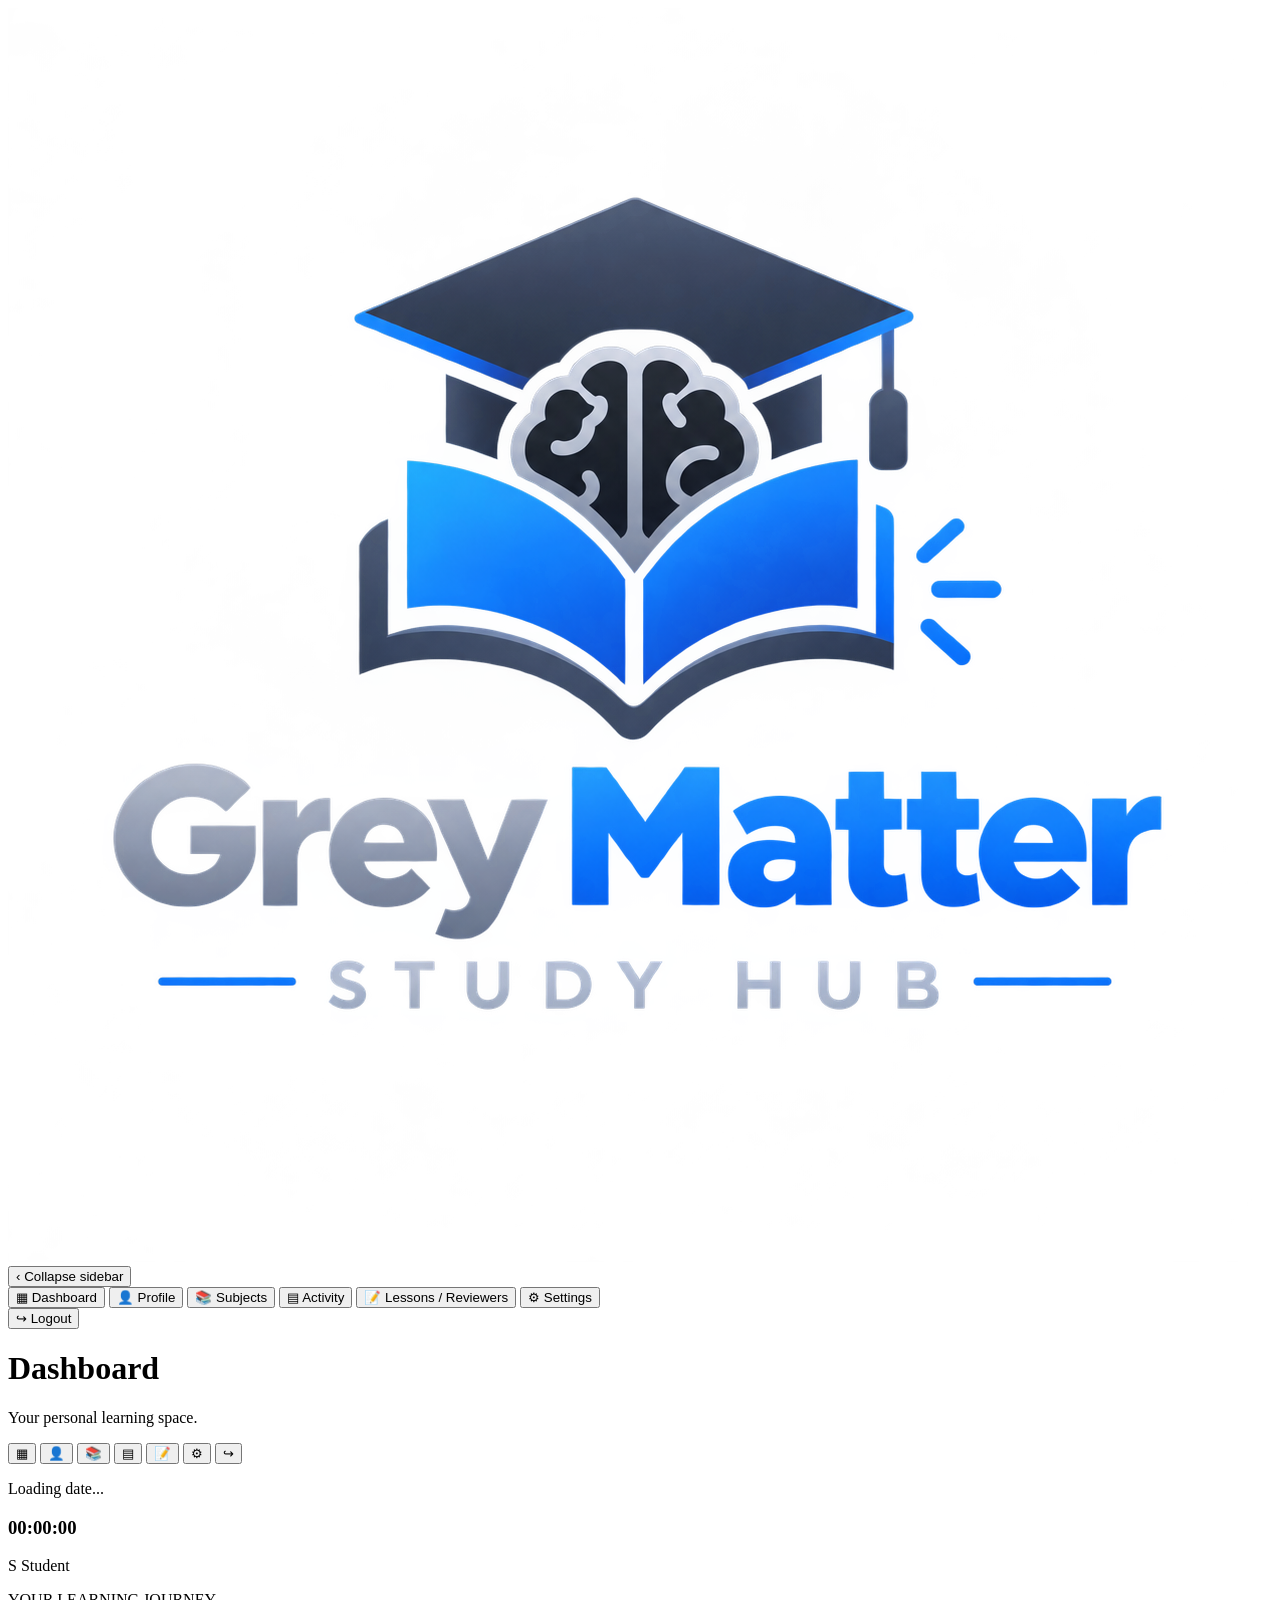
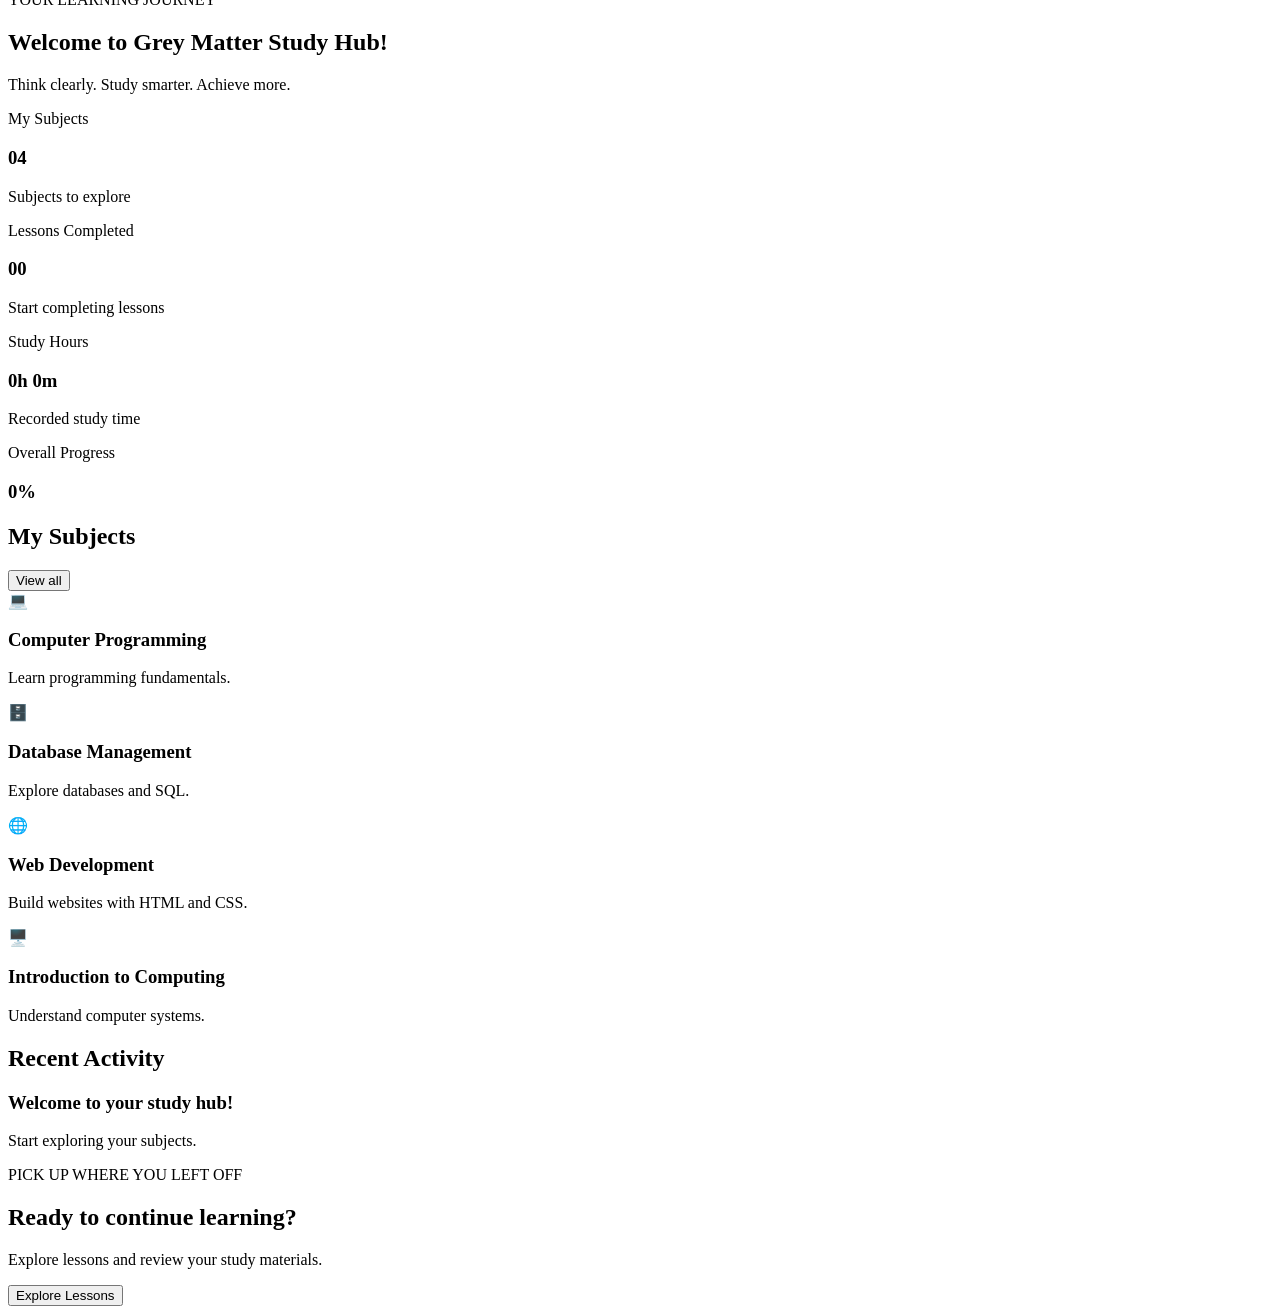
==== commit f65f1a07: "Add files via upload" ====
(no text change in the page or its own stylesheets)
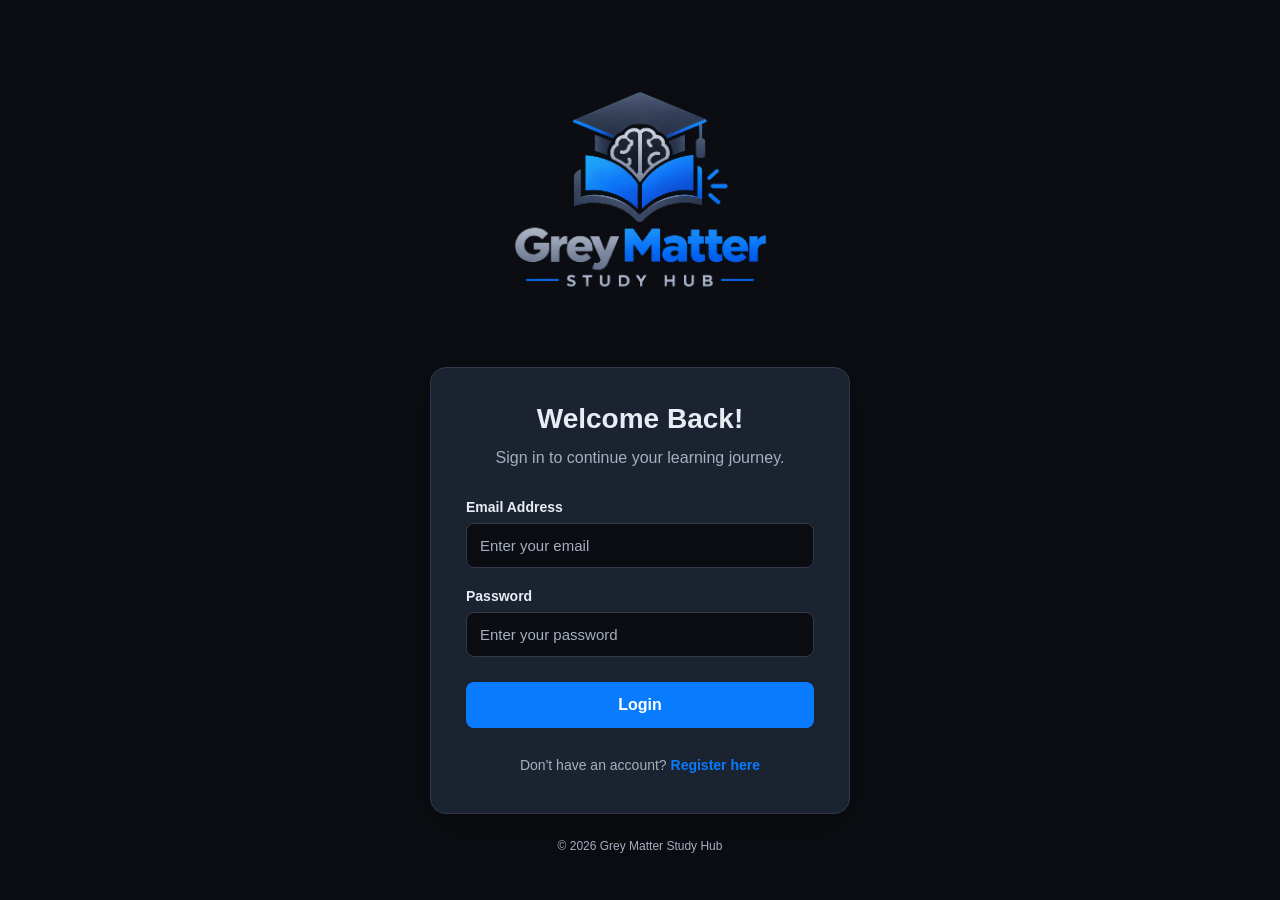
==== commit 7afdbdd1: "Update dashboard.html" ====
--- a/dashboard.html
+++ b/dashboard.html
@@ -8,7 +8,6 @@
     <title>Dashboard | Grey Matter Study Hub</title>
 
     <link rel="stylesheet" href="css/style.css">
-    <link rel="stylesheet" href="css/subjects-portal.css">
 </head>
 
 <body class="dashboard-body">
@@ -319,4 +318,4 @@
     <script src="js/script.js"></script>
 
 </body>
-</html>+</html>
--- a/css/style.css
+++ b/css/style.css
@@ -0,0 +1,2677 @@
+
+/* ==========================================
+   1. RESET AND COLOR VARIABLES
+========================================== */
+
+* {
+    margin: 0;
+    padding: 0;
+    box-sizing: border-box;
+}
+
+:root {
+    --bg-color: #0B0D12;
+    --sidebar-color: #141821;
+    --card-color: #1C2330;
+    --border-color: #303A4A;
+    --primary-color: #087BFF;
+    --primary-hover: #0066DD;
+    --text-color: #E8EDF5;
+    --secondary-text: #A5AFBF;
+}
+
+/* LIGHT MODE COLORS */
+
+:root[data-theme="light"] {
+    --bg-color: #F4F6FA;
+    --sidebar-color: #FFFFFF;
+    --card-color: #FFFFFF;
+    --border-color: #DCE2EA;
+    --primary-color: #087BFF;
+    --primary-hover: #0066DD;
+    --text-color: #1B2430;
+    --secondary-text: #647184;
+    --muted-text: #647184;
+}
+
+/* ==========================================
+   2. GENERAL STYLING
+========================================== */
+
+body {
+    min-height: 100vh;
+    font-family: Arial, sans-serif;
+    background-color: var(--bg-color);
+    color: var(--text-color);
+}
+
+button,
+input {
+    font-family: inherit;
+}
+
+/* ==========================================
+   3. LOGIN AND REGISTER PAGES
+========================================== */
+
+.auth-container {
+    display: flex;
+    flex-direction: column;
+    align-items: center;
+    justify-content: center;
+    width: 100%;
+    min-height: 100vh;
+    padding: 30px 20px;
+}
+
+/* LOGO */
+
+.auth-logo {
+    width: 100%;
+    max-width: 300px;
+    margin-bottom: 20px;
+}
+
+.auth-logo img {
+    display: block;
+    width: 100%;
+    height: auto;
+    object-fit: contain;
+}
+
+/* AUTH CARD */
+
+.auth-card {
+    width: 100%;
+    max-width: 420px;
+    padding: 35px;
+    background-color: var(--card-color);
+    border: 1px solid var(--border-color);
+    border-radius: 16px;
+    box-shadow: 0 12px 35px rgba(0, 0, 0, 0.25);
+}
+
+.auth-card h1 {
+    margin-bottom: 10px;
+    font-size: 28px;
+    text-align: center;
+}
+
+.subtitle {
+    margin-bottom: 28px;
+    color: var(--secondary-text);
+    text-align: center;
+    line-height: 1.6;
+}
+
+/* AUTH FORMS */
+
+.form-group {
+    margin-bottom: 20px;
+}
+
+.form-group label {
+    display: block;
+    margin-bottom: 8px;
+    font-size: 14px;
+    font-weight: bold;
+}
+
+.form-group input {
+    width: 100%;
+    padding: 13px;
+    background-color: var(--bg-color);
+    color: var(--text-color);
+    border: 1px solid var(--border-color);
+    border-radius: 8px;
+    font-size: 15px;
+    outline: none;
+}
+
+.form-group input::placeholder {
+    color: var(--secondary-text);
+}
+
+.form-group input:focus {
+    border-color: var(--primary-color);
+    box-shadow: 0 0 0 3px rgba(8, 123, 255, 0.15);
+}
+
+/* PRIMARY BUTTON */
+
+.primary-button {
+    width: 100%;
+    padding: 14px;
+    margin-top: 5px;
+    background-color: var(--primary-color);
+    color: white;
+    border: none;
+    border-radius: 8px;
+    font-size: 16px;
+    font-weight: bold;
+    cursor: pointer;
+    transition: background-color 0.2s ease;
+}
+
+.primary-button:hover {
+    background-color: var(--primary-hover);
+}
+
+/* AUTH FOOTER */
+
+.auth-footer {
+    margin-top: 25px;
+    color: var(--secondary-text);
+    font-size: 14px;
+    text-align: center;
+    line-height: 1.8;
+}
+
+.auth-footer a {
+    color: var(--primary-color);
+    font-weight: bold;
+    text-decoration: none;
+}
+
+.auth-footer a:hover {
+    text-decoration: underline;
+}
+
+/* COPYRIGHT */
+
+.copyright {
+    margin-top: 25px;
+    color: var(--secondary-text);
+    font-size: 12px;
+    text-align: center;
+}
+
+/* ==========================================
+   4. DASHBOARD LAYOUT
+========================================== */
+
+.dashboard-body {
+    min-height: 100vh;
+    background-color: var(--bg-color);
+}
+
+.dashboard-layout {
+    display: flex;
+    min-height: 100vh;
+}
+
+/* ==========================================
+   5. SIDEBAR
+========================================== */
+
+.sidebar {
+    position: relative;
+    display: flex;
+    flex-direction: column;
+    flex-shrink: 0;
+    width: 250px;
+    padding: 24px 16px;
+    background-color: var(--sidebar-color);
+    border-right: 1px solid var(--border-color);
+    transition: width 0.3s ease;
+}
+
+/* SIDEBAR LOGO */
+
+.sidebar-logo {
+    display: flex;
+    justify-content: center;
+    margin-bottom: 35px;
+}
+
+.sidebar-logo img {
+    width: 65px;
+    height: 65px;
+    object-fit: contain;
+}
+
+/* SIDEBAR NAVIGATION */
+
+.sidebar-nav {
+    display: flex;
+    flex-direction: column;
+    gap: 8px;
+}
+
+.nav-item {
+    display: flex;
+    align-items: center;
+    gap: 12px;
+    width: 100%;
+    padding: 13px 14px;
+    background: transparent;
+    border: 1px solid transparent;
+    border-radius: 9px;
+    color: var(--secondary-text);
+    text-align: left;
+    font-size: 14px;
+    cursor: pointer;
+    transition: 0.2s ease;
+}
+
+.nav-item .nav-icon {
+    width: 22px;
+    flex-shrink: 0;
+    text-align: center;
+}
+
+.nav-item:hover,
+.nav-item.active {
+    background-color: rgba(8, 123, 255, 0.12);
+    border-color: rgba(8, 123, 255, 0.25);
+    color: var(--primary-color);
+}
+
+/* LOGOUT */
+
+.logout-button {
+    margin-top: auto;
+}
+
+/* ==========================================
+   6. SIDEBAR COLLAPSE
+========================================== */
+
+/* FLOATING TOGGLE BUTTON */
+
+.sidebar-toggle {
+    position: fixed;
+    top: 50vh;
+    left: 234px;
+    z-index: 100;
+    display: grid;
+    place-items: center;
+    width: 32px;
+    height: 32px;
+    padding: 0;
+    margin: 0;
+    transform: translateY(-50%);
+    background-color: var(--card-color);
+    border: 1px solid var(--border-color);
+    border-radius: 50%;
+    color: var(--primary-color);
+    cursor: pointer;
+    transition: left 0.3s ease, background-color 0.2s ease;
+}
+
+.sidebar-toggle:hover {
+    background-color: var(--primary-color);
+    color: white;
+}
+
+.sidebar-toggle .toggle-label {
+    display: none;
+}
+
+.toggle-icon {
+    font-weight: bold;
+    line-height: 1;
+}
+
+/* COLLAPSED SIDEBAR */
+
+.sidebar.collapsed {
+    width: 82px;
+    padding-right: 12px;
+    padding-left: 12px;
+}
+
+.sidebar.collapsed .sidebar-logo img {
+    width: 48px;
+    height: 48px;
+}
+
+.sidebar.collapsed .nav-label,
+.sidebar.collapsed .toggle-label {
+    display: none;
+}
+
+.sidebar.collapsed .nav-item {
+    justify-content: center;
+    gap: 0;
+    padding-right: 10px;
+    padding-left: 10px;
+}
+
+.sidebar.collapsed .nav-icon {
+    width: 22px;
+}
+
+.sidebar.collapsed .sidebar-logo {
+    margin-bottom: 35px;
+}
+
+.sidebar.collapsed .sidebar-toggle {
+    left: 66px;
+}
+
+/* ==========================================
+   7. DASHBOARD MAIN CONTENT
+========================================== */
+
+.dashboard-main {
+    flex: 1;
+    min-width: 0;
+    padding: 30px;
+}
+
+/* DASHBOARD HEADER */
+
+.dashboard-header {
+    display: flex;
+    align-items: center;
+    justify-content: space-between;
+    gap: 20px;
+    margin-bottom: 28px;
+}
+
+.dashboard-header h1 {
+    margin-bottom: 8px;
+    font-size: 28px;
+}
+
+.dashboard-header p,
+.stat-card > span,
+.subject-item p,
+.activity-item p,
+.continue-card > div > p:last-child {
+    color: var(--secondary-text);
+    font-size: 13px;
+    line-height: 1.6;
+}
+
+/* HEADER RIGHT SIDE */
+
+.header-right {
+    display: flex;
+    align-items: center;
+    gap: 25px;
+}
+
+/* DATE AND TIME */
+
+.date-time {
+    text-align: right;
+}
+
+.date-time p {
+    margin-bottom: 5px;
+    color: var(--secondary-text);
+    font-size: 12px;
+}
+
+.date-time h3 {
+    color: var(--primary-color);
+    font-size: 17px;
+}
+
+/* PROFILE BADGE */
+
+.profile-badge {
+    display: flex;
+    align-items: center;
+    gap: 10px;
+    font-size: 14px;
+}
+
+.profile-avatar {
+    display: grid;
+    place-items: center;
+    width: 38px;
+    height: 38px;
+    border-radius: 50%;
+    background-color: var(--primary-color);
+    color: white;
+    font-weight: bold;
+
+    border: none;
+    padding: 0;
+    overflow: hidden;
+    cursor: pointer;
+    flex-shrink: 0;
+}
+
+/* PROFILE AVATAR IMAGE */
+
+.profile-avatar img {
+    width: 100%;
+    height: 100%;
+    object-fit: cover;
+    border-radius: 50%;
+}
+
+/* ==========================================
+   8. WELCOME PANEL
+========================================== */
+
+.welcome-panel {
+    padding: 30px;
+    margin-bottom: 24px;
+    background: linear-gradient(120deg, #18263D, #1C2330);
+    border: 1px solid var(--border-color);
+    border-radius: 15px;
+}
+
+.eyebrow {
+    margin-bottom: 12px;
+    color: var(--primary-color);
+    font-size: 11px;
+    font-weight: bold;
+    letter-spacing: 1.5px;
+}
+
+.welcome-panel h2,
+.continue-card h2 {
+    margin-bottom: 10px;
+    font-size: 23px;
+}
+
+.welcome-panel > p:last-child {
+    color: var(--secondary-text);
+    font-size: 14px;
+    line-height: 1.6;
+}
+
+/* ==========================================
+   9. SUMMARY CARDS
+========================================== */
+
+.stats-grid {
+    display: grid;
+    grid-template-columns: repeat(4, minmax(0, 1fr));
+    gap: 16px;
+    margin-bottom: 24px;
+}
+
+.stat-card,
+.content-card {
+    min-width: 0;
+    background-color: var(--card-color);
+    border: 1px solid var(--border-color);
+    border-radius: 13px;
+}
+
+.stat-card {
+    padding: 20px;
+}
+
+.stat-card > p {
+    color: var(--secondary-text);
+    font-size: 13px;
+}
+
+.stat-card h3 {
+    margin: 14px 0 8px;
+    font-size: 28px;
+}
+
+/* PROGRESS BAR */
+
+.progress-track {
+    width: 100%;
+    height: 6px;
+    margin-top: 12px;
+    overflow: hidden;
+    border-radius: 10px;
+    background-color: var(--border-color);
+}
+
+.progress-fill {
+    width: 75%;
+    height: 100%;
+    border-radius: 10px;
+    background-color: var(--primary-color);
+}
+
+/* ==========================================
+   10. DASHBOARD CONTENT GRID
+========================================== */
+
+.dashboard-grid {
+    display: grid;
+    grid-template-columns: minmax(0, 1.4fr) minmax(0, 1fr);
+    gap: 20px;
+    margin-bottom: 24px;
+}
+
+.content-card {
+    padding: 22px;
+}
+
+.card-heading {
+    display: flex;
+    align-items: center;
+    justify-content: space-between;
+    gap: 10px;
+    margin-bottom: 20px;
+}
+
+.card-heading h2 {
+    font-size: 17px;
+}
+
+.text-button {
+    background: transparent;
+    border: none;
+    color: var(--primary-color);
+    font-size: 13px;
+    cursor: pointer;
+}
+
+/* ==========================================
+   11. SUBJECTS
+========================================== */
+
+.dashboard-subject-item {
+    display: flex;
+    align-items: center;
+    justify-content: space-between;
+    gap: 14px;
+    padding: 16px 0;
+    border-bottom: 1px solid var(--border-color);
+}
+
+.dashboard-subject-item:last-child {
+    padding-bottom: 0;
+    border-bottom: none;
+}
+
+.dashboard-subject-item > div {
+    flex: 1;
+    min-width: 0;
+}
+
+.dashboard-subject-item strong {
+    display: block;
+    margin-bottom: 5px;
+    color: var(--text-color);
+    font-size: 14px;
+}
+
+.dashboard-subject-item p {
+    color: var(--secondary-text);
+    font-size: 13px;
+    line-height: 1.6;
+}
+
+.dashboard-subject-item .portal-button {
+    flex-shrink: 0;
+}
+
+
+
+/* ==========================================
+   12. DASHBOARD RECENT ACTIVITY
+========================================== */
+
+.dashboard-activity-item {
+    display: flex;
+    gap: 12px;
+    padding: 16px 0;
+    border-bottom: 1px solid var(--border-color);
+}
+
+.dashboard-activity-item:last-child {
+    padding-bottom: 0;
+    border-bottom: none;
+}
+
+.dashboard-activity-item > div {
+    flex: 1;
+    min-width: 0;
+}
+
+.dashboard-activity-item strong {
+    display: block;
+    margin-bottom: 5px;
+    color: var(--text-color);
+    font-size: 14px;
+}
+
+.dashboard-activity-item p {
+    margin-bottom: 5px;
+    color: var(--secondary-text);
+    font-size: 13px;
+    line-height: 1.6;
+}
+
+.dashboard-activity-item small {
+    color: var(--secondary-text);
+    font-size: 11px;
+}
+
+
+/* ==========================================
+   13. CONTINUE LEARNING
+========================================== */
+
+.continue-card {
+    display: flex;
+    align-items: center;
+    justify-content: space-between;
+    gap: 24px;
+}
+
+.continue-card h2 {
+    font-size: 19px;
+}
+
+.continue-card .primary-button {
+    width: auto;
+    flex-shrink: 0;
+    padding: 13px 20px;
+}
+
+/* ==========================================
+   14. PROFILE SECTION
+========================================== */
+
+.profile-card {
+    max-width: 800px;
+}
+
+.profile-information {
+    display: flex;
+    align-items: center;
+    gap: 18px;
+    padding: 20px 0;
+    margin-bottom: 25px;
+    border-bottom: 1px solid var(--border-color);
+}
+
+.profile-large-avatar {
+    display: grid;
+    place-items: center;
+    width: 75px;
+    height: 75px;
+    flex-shrink: 0;
+    border-radius: 50%;
+    background-color: var(--primary-color);
+    color: white;
+    font-size: 28px;
+    font-weight: bold;
+}
+
+.profile-information h3 {
+    margin-bottom: 6px;
+}
+
+.profile-information p {
+    color: var(--secondary-text);
+    font-size: 14px;
+    overflow-wrap: anywhere;
+}
+
+/* PROFILE FORM */
+
+.profile-form {
+    display: grid;
+    grid-template-columns: repeat(2, minmax(0, 1fr));
+    gap: 20px;
+}
+
+.profile-form .form-group {
+    margin-bottom: 0;
+}
+
+.profile-form label {
+    display: block;
+    margin-bottom: 8px;
+    font-size: 14px;
+    font-weight: bold;
+}
+
+.profile-form input {
+    width: 100%;
+    padding: 12px;
+    background-color: var(--bg-color);
+    color: var(--text-color);
+    border: 1px solid var(--border-color);
+    border-radius: 8px;
+    font-size: 14px;
+    outline: none;
+}
+
+.profile-form input:focus {
+    border-color: var(--primary-color);
+    box-shadow: 0 0 0 3px rgba(8, 123, 255, 0.15);
+}
+
+.profile-form input:disabled {
+    opacity: 0.65;
+    cursor: not-allowed;
+}
+
+.profile-form .primary-button {
+    grid-column: 1 / -1;
+    justify-self: start;
+    width: auto;
+    padding: 12px 24px;
+}
+
+.profile-message {
+    grid-column: 1 / -1;
+    color: var(--secondary-text);
+    font-size: 13px;
+    line-height: 1.6;
+}
+
+
+
+/* ==========================================
+   15. RESPONSIVE DESIGN
+   TABLET AND MOBILE ONLY
+========================================== */
+
+/* HIDE RESPONSIVE NAVIGATION ON DESKTOP */
+
+.mobile-nav {
+    display: none;
+}
+
+
+/* ==========================================
+   TABLETS
+========================================== */
+
+@media (max-width: 900px) {
+
+    /* HIDE DESKTOP SIDEBAR */
+
+    .sidebar {
+        display: none;
+    }
+
+    /* MAIN LAYOUT */
+
+    .dashboard-layout {
+        flex-direction: column;
+    }
+
+    .dashboard-main {
+        width: 100%;
+        padding: 24px;
+    }
+
+    /* DASHBOARD HEADER */
+
+    .dashboard-header {
+        align-items: stretch;
+        flex-direction: column;
+        gap: 18px;
+        margin-bottom: 24px;
+    }
+
+    .dashboard-header h1 {
+        font-size: 25px;
+    }
+
+    /* RESPONSIVE ICON NAVIGATION */
+
+    .mobile-nav {
+        display: grid;
+        grid-template-columns: repeat(6, minmax(0, 1fr));
+        gap: 8px;
+        width: 100%;
+    }
+
+    .mobile-nav .nav-item {
+        justify-content: center;
+        padding: 13px 5px;
+        gap: 0;
+        text-align: center;
+    }
+
+    .mobile-nav .nav-icon {
+        width: auto;
+        font-size: 19px;
+    }
+
+    /* DATE AND TIME BELOW NAVIGATION */
+
+    .header-right {
+        display: flex;
+        align-items: center;
+        justify-content: space-between;
+        width: 100%;
+        gap: 15px;
+    }
+
+    .date-time {
+        text-align: left;
+    }
+
+    .date-time h3 {
+        font-size: 16px;
+    }
+
+    /* DASHBOARD CARDS */
+
+    .stats-grid {
+        grid-template-columns: repeat(2, minmax(0, 1fr));
+    }
+
+    .dashboard-grid {
+        grid-template-columns: 1fr;
+    }
+
+}
+
+
+/* ==========================================
+   MOBILE DEVICES
+========================================== */
+
+@media (max-width: 600px) {
+
+    .dashboard-main {
+        padding: 20px 14px;
+    }
+
+    .dashboard-header {
+        gap: 15px;
+    }
+
+    .dashboard-header h1 {
+        font-size: 23px;
+    }
+
+    .dashboard-header p {
+        font-size: 12px;
+    }
+
+    /* ICON NAVIGATION */
+
+    .mobile-nav {
+        gap: 5px;
+    }
+
+    .mobile-nav .nav-item {
+        min-width: 0;
+        padding: 12px 3px;
+        border-radius: 8px;
+    }
+
+    .mobile-nav .nav-icon {
+        font-size: 17px;
+    }
+
+    /* DATE AND TIME */
+
+    .header-right {
+        align-items: center;
+        gap: 10px;
+    }
+
+    .date-time p {
+        font-size: 11px;
+    }
+
+    .date-time h3 {
+        font-size: 14px;
+    }
+
+    .profile-badge {
+        gap: 7px;
+        font-size: 12px;
+    }
+
+    .profile-avatar {
+        width: 34px;
+        height: 34px;
+    }
+
+    /* WELCOME PANEL */
+
+    .welcome-panel {
+        padding: 20px;
+    }
+
+    .welcome-panel h2 {
+        font-size: 19px;
+    }
+
+    /* SUMMARY CARDS */
+
+    .stat-card {
+        padding: 16px;
+    }
+
+    .stat-card h3 {
+        font-size: 24px;
+    }
+
+    /* CONTENT CARDS */
+
+    .content-card {
+        padding: 17px;
+    }
+
+    .continue-card {
+        align-items: flex-start;
+        flex-direction: column;
+        gap: 18px;
+    }
+
+    .continue-card .primary-button {
+        width: 100%;
+    }
+
+    /* PROFILE */
+
+    .profile-form {
+        grid-template-columns: 1fr;
+    }
+
+    .profile-information {
+        align-items: flex-start;
+    }
+
+    .profile-form .primary-button {
+        width: 100%;
+    }
+
+}
+
+
+/* ==========================================
+   SMALL MOBILE DEVICES
+========================================== */
+
+@media (max-width: 400px) {
+
+    .dashboard-main {
+        padding: 16px 12px;
+    }
+
+    .mobile-nav {
+        gap: 4px;
+    }
+
+    .mobile-nav .nav-item {
+        padding: 11px 2px;
+    }
+
+    .mobile-nav .nav-icon {
+        font-size: 16px;
+    }
+
+    .header-right {
+        flex-wrap: wrap;
+    }
+
+    .stats-grid {
+        grid-template-columns: 1fr;
+    }
+
+    .profile-information {
+        gap: 12px;
+    }
+
+    .profile-large-avatar {
+        width: 60px;
+        height: 60px;
+        font-size: 23px;
+    }
+
+}
+
+
+
+/* ==========================================
+   16. LIGHT MODE
+========================================== */
+
+/* SMOOTH THEME TRANSITION */
+
+body,
+.sidebar,
+.stat-card,
+.content-card,
+.auth-card,
+.welcome-panel,
+.nav-item,
+.form-group input,
+.profile-form input {
+    transition:
+        background 0.25s ease,
+        background-color 0.25s ease,
+        color 0.25s ease,
+        border-color 0.25s ease;
+}
+
+/* LIGHT MODE WELCOME PANEL */
+
+:root[data-theme="light"] .welcome-panel {
+    background: linear-gradient(120deg, #E5F0FF, #FFFFFF);
+    --icon-color: #52647D;
+    --icon-hover-color: #303A4A;
+    --icon-bg-color: #E8EDF5;
+}
+
+/* LIGHT MODE ACTIVE NAVIGATION */
+
+:root[data-theme="light"] .nav-item:hover,
+:root[data-theme="light"] .nav-item.active {
+    background-color: rgba(8, 123, 255, 0.09);
+    border-color: rgba(8, 123, 255, 0.20);
+}
+
+/* LIGHT MODE INPUTS */
+
+:root[data-theme="light"] .form-group input,
+:root[data-theme="light"] .profile-form input {
+    background-color: #F8FAFD;
+}
+
+/* LIGHT MODE PROGRESS BAR */
+
+:root[data-theme="light"] .progress-track {
+    background-color: #DCE2EA;
+}
+
+/* LIGHT MODE SIDEBAR BORDER */
+
+:root[data-theme="light"] .sidebar {
+    border-right-color: var(--border-color);
+}
+
+/* THEME BUTTON */
+
+.theme-toggle {
+    padding: 10px 16px;
+    background-color: var(--primary-color);
+    color: white;
+    border: none;
+    border-radius: 8px;
+    font-size: 13px;
+    font-weight: bold;
+    cursor: pointer;
+}
+
+.theme-toggle:hover {
+    background-color: var(--primary-hover);
+}
+
+/* ==========================================
+   17. LIGHT MODE ICON STYLING
+========================================== */
+
+/* DEFAULT NAVIGATION ICONS */
+
+:root[data-theme="light"] .nav-item {
+    color: var(--icon-color);
+}
+
+/* HOVER AND ACTIVE NAVIGATION */
+
+:root[data-theme="light"] .nav-item:hover,
+:root[data-theme="light"] .nav-item.active {
+    color: var(--primary-color);
+}
+
+/* ICON BACKGROUND FOR SUBJECTS */
+
+:root[data-theme="light"] .subject-icon {
+    background-color: var(--icon-bg-color);
+    color: var(--icon-hover-color);
+}
+
+/* ACTIVE ICON BACKGROUND */
+
+:root[data-theme="light"] .nav-item.active .nav-icon {
+    color: var(--primary-color);
+}
+
+/* ICON TRANSITIONS */
+
+.nav-icon,
+.subject-icon {
+    transition: color 0.25s ease,
+                background-color 0.25s ease;
+}
+
+/* ==========================================
+   17. LIGHT MODE ICON STYLING
+========================================== */
+
+/* DEFAULT NAVIGATION ICONS */
+
+:root[data-theme="light"] .nav-item {
+    color: var(--icon-color);
+}
+
+/* HOVER AND ACTIVE NAVIGATION */
+
+:root[data-theme="light"] .nav-item:hover,
+:root[data-theme="light"] .nav-item.active {
+    color: var(--primary-color);
+}
+
+/* ICON BACKGROUND FOR SUBJECTS */
+
+:root[data-theme="light"] .subject-icon {
+    background-color: var(--icon-bg-color);
+    color: var(--icon-hover-color);
+}
+
+/* ACTIVE ICON BACKGROUND */
+
+:root[data-theme="light"] .nav-item.active .nav-icon {
+    color: var(--primary-color);
+}
+
+/* ICON TRANSITIONS */
+
+.nav-icon,
+.subject-icon {
+    transition: color 0.25s ease,
+                background-color 0.25s ease;
+}
+
+/* ==========================================
+   18. SUBJECTS PORTAL
+========================================== */
+
+.subjects-portal {
+    display: flex;
+    flex-direction: column;
+    gap: 28px;
+    width: 100%;
+}
+
+.portal-section {
+    width: 100%;
+}
+
+.section-heading {
+    margin-bottom: 18px;
+}
+
+.section-heading h2 {
+    color: var(--text-color);
+    font-size: 20px;
+    margin-bottom: 8px;
+}
+
+.section-heading p {
+    color: var(--secondary-text);
+    font-size: 13px;
+    line-height: 1.6;
+}
+
+/* ANNOUNCEMENTS */
+
+.announcement-list {
+    display: grid;
+    grid-template-columns: repeat(2, minmax(0, 1fr));
+    gap: 16px;
+}
+
+.announcement-card {
+    background-color: var(--card-color);
+    border: 1px solid var(--border-color);
+    border-left: 4px solid var(--primary-color);
+    border-radius: 12px;
+    padding: 20px;
+}
+
+.announcement-card h3 {
+    color: var(--text-color);
+    font-size: 15px;
+    margin: 10px 0;
+}
+
+.announcement-card p {
+    color: var(--secondary-text);
+    font-size: 13px;
+    line-height: 1.6;
+    margin-bottom: 12px;
+}
+
+.announcement-card small {
+    color: var(--secondary-text);
+    font-size: 12px;
+}
+
+.sample-label {
+    display: inline-block;
+    color: var(--primary-color);
+    background-color: rgba(8, 123, 255, 0.12);
+    padding: 4px 9px;
+    border-radius: 5px;
+    font-size: 10px;
+    font-weight: bold;
+    letter-spacing: 0.5px;
+}
+
+/* SUBJECT CARDS */
+
+.subject-grid {
+    display: grid;
+    grid-template-columns: repeat(2, minmax(0, 1fr));
+    gap: 18px;
+}
+
+.subject-card {
+    width: 100%;
+    min-width: 0;
+    text-align: left;
+    background-color: var(--card-color);
+    border: 1px solid var(--border-color);
+    border-radius: 13px;
+    padding: 22px;
+    color: var(--text-color);
+    cursor: pointer;
+    font: inherit;
+    transition: 0.2s ease;
+}
+
+.subject-card:hover {
+    transform: translateY(-4px);
+    border-color: var(--primary-color);
+    box-shadow: 0 8px 24px rgba(0, 0, 0, 0.12);
+}
+
+.subject-card .subject-code {
+    display: inline-flex;
+    align-items: center;
+    justify-content: center;
+    width: 44px;
+    height: 44px;
+    background-color: rgba(8, 123, 255, 0.12);
+    color: var(--primary-color);
+    border-radius: 10px;
+    font-weight: bold;
+    margin-bottom: 15px;
+}
+
+.subject-card h3 {
+    font-size: 16px;
+    margin-bottom: 10px;
+    color: var(--text-color);
+}
+
+.subject-card p {
+    font-size: 13px;
+    line-height: 1.6;
+    color: var(--secondary-text);
+    margin-bottom: 18px;
+}
+
+.subject-card-link {
+    color: var(--primary-color);
+    font-weight: bold;
+    font-size: 13px;
+}
+
+/* SUBJECT DETAILS */
+
+.subject-detail-header {
+    background-color: var(--card-color);
+    border: 1px solid var(--border-color);
+    border-radius: 13px;
+    padding: 25px;
+}
+
+.subject-detail-header h2 {
+    color: var(--text-color);
+    font-size: 24px;
+    margin: 8px 0;
+}
+
+.subject-detail-header p {
+    color: var(--secondary-text);
+    font-size: 14px;
+    line-height: 1.6;
+}
+
+/* ACTIVITY LIST */
+
+.activity-list {
+    display: flex;
+    flex-direction: column;
+    gap: 14px;
+}
+
+.activity-card {
+    display: flex;
+    align-items: center;
+    justify-content: space-between;
+    gap: 18px;
+    background-color: var(--card-color);
+    border: 1px solid var(--border-color);
+    border-radius: 12px;
+    padding: 20px;
+}
+
+.activity-card h3 {
+    color: var(--text-color);
+    font-size: 15px;
+    margin-bottom: 7px;
+}
+
+.activity-card p {
+    color: var(--secondary-text);
+    font-size: 13px;
+    line-height: 1.5;
+    margin-bottom: 10px;
+}
+
+/* STATUS BADGES */
+
+.status-badge {
+    display: inline-block;
+    padding: 5px 10px;
+    border-radius: 20px;
+    font-size: 11px;
+    font-weight: bold;
+}
+
+.status-badge.pending {
+    background-color: rgba(230, 160, 40, 0.15);
+    color: #D99A26;
+}
+
+.status-badge.submitted {
+    background-color: rgba(40, 180, 110, 0.15);
+    color: #25A66B;
+}
+
+/* PORTAL BUTTONS */
+
+.portal-button {
+    display: inline-flex;
+    align-items: center;
+    justify-content: center;
+    background-color: var(--primary-color);
+    color: #FFFFFF;
+    border: none;
+    border-radius: 8px;
+    padding: 10px 16px;
+    font-size: 13px;
+    font-weight: bold;
+    cursor: pointer;
+    font-family: inherit;
+    transition: 0.2s ease;
+}
+
+.portal-button:hover {
+    background-color: var(--primary-hover);
+    transform: translateY(-1px);
+}
+
+.secondary-button {
+    background-color: var(--card-color);
+    color: var(--text-color);
+    border: 1px solid var(--border-color);
+    align-self: flex-start;
+}
+
+.secondary-button:hover {
+    background-color: var(--border-color);
+}
+
+/* EMPTY STATES */
+
+.portal-empty-state {
+    background-color: var(--card-color);
+    border: 1px dashed var(--border-color);
+    border-radius: 12px;
+    padding: 30px;
+    text-align: center;
+}
+
+.portal-empty-state h3 {
+    color: var(--text-color);
+    margin-bottom: 8px;
+}
+
+.portal-empty-state p {
+    color: var(--secondary-text);
+    font-size: 13px;
+    line-height: 1.6;
+}
+
+/* SUBMISSION HISTORY */
+
+.submission-history {
+    display: flex;
+    flex-direction: column;
+    gap: 12px;
+}
+
+.history-card {
+    display: flex;
+    align-items: center;
+    justify-content: space-between;
+    gap: 15px;
+    padding: 18px;
+    background-color: var(--card-color);
+    border: 1px solid var(--border-color);
+    border-radius: 10px;
+}
+
+.history-card h3 {
+    color: var(--text-color);
+    font-size: 14px;
+    margin-bottom: 6px;
+}
+
+.history-card p,
+.history-card small {
+    color: var(--secondary-text);
+    font-size: 12px;
+}
+
+/* ACTIVITY DETAILS */
+
+.activity-detail {
+    background-color: var(--card-color);
+    border: 1px solid var(--border-color);
+    border-radius: 14px;
+    padding: 25px;
+}
+
+.activity-detail-header h2 {
+    color: var(--text-color);
+    margin: 14px 0 8px;
+    font-size: 24px;
+}
+
+.activity-detail-header p {
+    color: var(--secondary-text);
+    line-height: 1.6;
+    margin-bottom: 10px;
+    font-size: 13px;
+}
+
+.activity-instructions {
+    border-top: 1px solid var(--border-color);
+    border-bottom: 1px solid var(--border-color);
+    padding: 22px 0;
+    margin: 22px 0;
+}
+
+.activity-instructions h3 {
+    color: var(--text-color);
+    margin-bottom: 12px;
+    font-size: 16px;
+}
+
+.activity-instructions p {
+    color: var(--secondary-text);
+    line-height: 1.7;
+    font-size: 13px;
+}
+
+.activity-deadline {
+    margin-top: 15px;
+    font-weight: bold;
+}
+
+/* SUBMISSION FORM */
+
+.submission-form {
+    display: flex;
+    flex-direction: column;
+    gap: 18px;
+}
+
+.submission-form h3 {
+    color: var(--text-color);
+    font-size: 17px;
+}
+
+.submission-form .form-group {
+    display: flex;
+    flex-direction: column;
+    gap: 8px;
+    margin-bottom: 0;
+}
+
+.submission-form .form-group label {
+    color: var(--text-color);
+    font-size: 13px;
+    font-weight: bold;
+}
+
+.submission-form .form-group textarea,
+.submission-form .form-group input {
+    width: 100%;
+    background-color: var(--bg-color);
+    color: var(--text-color);
+    border: 1px solid var(--border-color);
+    border-radius: 8px;
+    padding: 12px;
+    font-family: inherit;
+    font-size: 13px;
+}
+
+.submission-form .form-group textarea {
+    resize: vertical;
+    min-height: 130px;
+}
+
+.submission-form .form-group textarea:focus,
+.submission-form .form-group input:focus {
+    outline: none;
+    border-color: var(--primary-color);
+}
+
+.file-note {
+    color: var(--secondary-text);
+    font-size: 11px;
+    line-height: 1.5;
+}
+
+.form-message {
+    color: #DC6464;
+    font-size: 12px;
+}
+
+/* SUBMITTED WORK */
+
+.submitted-work {
+    display: flex;
+    flex-direction: column;
+    gap: 15px;
+    margin-top: 22px;
+}
+
+.submitted-work h3,
+.submitted-work h4 {
+    color: var(--text-color);
+}
+
+.submitted-work p {
+    color: var(--secondary-text);
+    line-height: 1.6;
+    font-size: 13px;
+}
+
+.submitted-answer {
+    background-color: var(--bg-color);
+    border: 1px solid var(--border-color);
+    border-radius: 10px;
+    padding: 18px;
+}
+
+.submitted-answer h4 {
+    margin-bottom: 10px;
+}
+
+.submitted-answer p {
+    white-space: pre-wrap;
+    overflow-wrap: anywhere;
+}
+
+.attachment-row {
+    display: flex;
+    justify-content: space-between;
+    align-items: center;
+    gap: 15px;
+    background-color: var(--bg-color);
+    border: 1px solid var(--border-color);
+    border-radius: 10px;
+    padding: 15px;
+}
+
+.attachment-row div {
+    display: flex;
+    flex-direction: column;
+    gap: 5px;
+    min-width: 0;
+}
+
+.attachment-row strong {
+    color: var(--text-color);
+    overflow-wrap: anywhere;
+}
+
+.attachment-row small {
+    color: var(--secondary-text);
+}
+
+.submission-note {
+    font-size: 12px;
+}
+
+/* PORTAL SETTINGS */
+
+.settings-card {
+    background-color: var(--card-color);
+    border: 1px solid var(--border-color);
+    border-radius: 12px;
+    padding: 22px;
+}
+
+.settings-card h3 {
+    color: var(--text-color);
+    margin-bottom: 8px;
+}
+
+.settings-card p {
+    color: var(--secondary-text);
+    margin-bottom: 15px;
+    font-size: 13px;
+}
+
+/* ACCESSIBILITY */
+
+.subject-card:focus-visible,
+.portal-button:focus-visible {
+    outline: 3px solid var(--primary-color);
+    outline-offset: 3px;
+}
+
+/* SUBJECTS PORTAL RESPONSIVE DESIGN */
+
+@media (max-width: 900px) {
+    .announcement-list,
+    .subject-grid {
+        grid-template-columns: 1fr;
+    }
+}
+
+@media (max-width: 600px) {
+    .activity-card,
+    .history-card,
+    .attachment-row {
+        flex-direction: column;
+        align-items: flex-start;
+    }
+
+    .activity-card .portal-button,
+    .attachment-row .portal-button {
+        width: 100%;
+    }
+
+    .activity-detail,
+    .subject-detail-header {
+        padding: 18px;
+    }
+
+    .subject-card {
+        padding: 18px;
+    }
+
+    .announcement-card {
+        padding: 16px;
+    }
+}
+
+
+/* ==========================================
+   19. SETTINGS PAGE
+========================================== */
+
+.settings-page {
+    max-width: 1100px;
+    margin: 0 auto;
+}
+
+/* SETTINGS CARD HEADING */
+
+.settings-card-heading {
+    display: flex;
+    align-items: center;
+    justify-content: space-between;
+    gap: 15px;
+    margin-bottom: 18px;
+}
+
+.settings-card-heading h3 {
+    color: var(--text-color);
+    font-size: 17px;
+    margin-bottom: 7px;
+}
+
+.settings-card-heading p {
+    color: var(--secondary-text);
+    font-size: 13px;
+    line-height: 1.6;
+    margin-bottom: 0;
+}
+
+.settings-card-content {
+    width: 100%;
+}
+
+/* APPEARANCE */
+
+.settings-theme-row {
+    display: flex;
+    align-items: center;
+    justify-content: space-between;
+    gap: 20px;
+}
+
+.settings-theme-row strong {
+    display: block;
+    color: var(--text-color);
+    font-size: 14px;
+    margin-bottom: 6px;
+}
+
+.settings-theme-row p {
+    color: var(--secondary-text);
+    font-size: 12px;
+    line-height: 1.5;
+    margin-bottom: 0;
+}
+
+/* ACCOUNT PREFERENCES */
+
+.settings-info-list {
+    display: flex;
+    flex-direction: column;
+}
+
+.settings-info-row {
+    display: flex;
+    align-items: center;
+    justify-content: space-between;
+    gap: 20px;
+    padding: 14px 0;
+    border-bottom: 1px solid var(--border-color);
+}
+
+.settings-info-row:first-child {
+    padding-top: 0;
+}
+
+.settings-info-row:last-child {
+    border-bottom: none;
+    padding-bottom: 0;
+}
+
+.settings-info-row span {
+    color: var(--secondary-text);
+    font-size: 13px;
+}
+
+.settings-info-row strong {
+    color: var(--text-color);
+    font-size: 13px;
+    text-align: right;
+    overflow-wrap: anywhere;
+}
+
+.settings-helper-text {
+    color: var(--secondary-text);
+    font-size: 12px;
+    line-height: 1.6;
+    margin-top: 15px;
+    margin-bottom: 0 !important;
+}
+
+/* NOTIFICATION PREFERENCES */
+
+.settings-toggle-list {
+    display: flex;
+    flex-direction: column;
+}
+
+.settings-toggle-row {
+    display: flex;
+    align-items: center;
+    justify-content: space-between;
+    gap: 20px;
+    padding: 17px 0;
+    border-bottom: 1px solid var(--border-color);
+    cursor: pointer;
+}
+
+.settings-toggle-row:first-child {
+    padding-top: 0;
+}
+
+.settings-toggle-row:last-child {
+    border-bottom: none;
+}
+
+.settings-toggle-description {
+    display: flex;
+    flex-direction: column;
+    gap: 6px;
+}
+
+.settings-toggle-description strong {
+    color: var(--text-color);
+    font-size: 14px;
+}
+
+.settings-toggle-description small {
+    color: var(--secondary-text);
+    font-size: 12px;
+    line-height: 1.5;
+}
+
+/* CUSTOM TOGGLE SWITCH */
+
+.settings-switch {
+    position: relative;
+    display: inline-block;
+    width: 48px;
+    height: 26px;
+    flex-shrink: 0;
+}
+
+.settings-switch input {
+    width: 1px;
+    height: 1px;
+    position: absolute;
+    opacity: 0;
+}
+
+.settings-switch-slider {
+    position: absolute;
+    inset: 0;
+    background-color: var(--border-color);
+    border-radius: 30px;
+    cursor: pointer;
+    transition: background-color 0.25s ease;
+}
+
+.settings-switch-slider::before {
+    content: "";
+    position: absolute;
+    width: 18px;
+    height: 18px;
+    left: 4px;
+    top: 4px;
+    background-color: #FFFFFF;
+    border-radius: 50%;
+    transition: transform 0.25s ease;
+}
+
+.settings-switch input:checked + .settings-switch-slider {
+    background-color: var(--primary-color);
+}
+
+.settings-switch input:checked + .settings-switch-slider::before {
+    transform: translateX(22px);
+}
+
+.settings-switch input:focus-visible + .settings-switch-slider {
+    outline: 3px solid var(--primary-color);
+    outline-offset: 3px;
+}
+
+.settings-notice {
+    padding: 12px 14px;
+    margin-top: 15px;
+    background-color: rgba(8, 123, 255, 0.08);
+    border: 1px solid rgba(8, 123, 255, 0.2);
+    border-radius: 8px;
+    color: var(--secondary-text);
+    font-size: 12px;
+    line-height: 1.6;
+}
+
+/* ABOUT STUDY HUB */
+
+.settings-about {
+    display: flex;
+    align-items: center;
+    gap: 15px;
+    margin-bottom: 18px;
+}
+
+.settings-about-logo {
+    display: grid;
+    place-items: center;
+    width: 55px;
+    height: 55px;
+    flex-shrink: 0;
+    background-color: var(--primary-color);
+    color: #FFFFFF;
+    border-radius: 12px;
+    font-size: 19px;
+    font-weight: bold;
+}
+
+.settings-about h4 {
+    color: var(--text-color);
+    font-size: 15px;
+    margin-bottom: 5px;
+}
+
+.settings-version {
+    color: var(--secondary-text);
+    font-size: 12px;
+}
+
+.settings-about-description {
+    color: var(--secondary-text);
+    font-size: 13px;
+    line-height: 1.8;
+    margin-bottom: 0 !important;
+}
+
+/* SETTINGS ACCESSIBILITY */
+
+.settings-card button:focus-visible {
+    outline: 3px solid var(--primary-color);
+    outline-offset: 3px;
+}
+
+/* SETTINGS RESPONSIVE DESIGN */
+
+@media (max-width: 600px) {
+
+    .settings-card {
+        padding: 18px;
+    }
+
+    .settings-card-heading h3 {
+        font-size: 16px;
+    }
+
+    .settings-theme-row {
+        align-items: flex-start;
+        flex-direction: column;
+        gap: 14px;
+    }
+
+    .settings-theme-row .portal-button {
+        width: 100%;
+    }
+
+    .settings-info-row {
+        align-items: flex-start;
+        flex-direction: column;
+        gap: 6px;
+    }
+
+    .settings-info-row strong {
+        text-align: left;
+    }  
+
+    .settings-toggle-row {
+        gap: 12px;
+    }
+
+    .settings-toggle-description {
+        min-width: 0;
+    }
+
+    .settings-about {
+        align-items: flex-start;
+    }
+
+}
+
+
+/* =========================================================
+   GREY MATTER STUDY HUB
+   LESSONS & REVIEWERS DESIGN
+========================================================= */
+
+
+/* =========================================
+   LESSON STATUS FILTER
+   ========================================= */
+
+.lesson-filter-wrap {
+    display: flex;
+    align-items: center;
+    gap: 10px;
+    flex-wrap: wrap;
+    margin: 18px 0 22px;
+}
+
+.lesson-filter-button {
+    padding: 9px 18px;
+    background: var(--sidebar-color);
+    color: var(--secondary-text);
+    border: 1px solid var(--border-color);
+    border-radius: 8px;
+    font-size: 14px;
+    font-weight: 600;
+    cursor: pointer;
+    transition: 0.2s ease;
+}
+
+.lesson-filter-button:hover {
+    background: var(--card-color);
+    color: var(--text-color);
+    border-color: var(--primary-color);
+}
+
+.lesson-filter-button.active {
+    background: var(--primary-color);
+    color: #FFFFFF;
+    border-color: var(--primary-color);
+}
+
+.lesson-filter-button.active:hover {
+    background: var(--primary-hover);
+    border-color: var(--primary-hover);
+}
+
+.lesson-filter-button:focus-visible {
+    outline: 2px solid var(--primary-color);
+    outline-offset: 3px;
+}
+
+
+/* LESSONS PAGE */
+
+.lessons-page {
+    display: flex;
+    flex-direction: column;
+    gap: 24px;
+    width: 100%;
+}
+
+.lessons-page-header {
+    display: flex;
+    flex-direction: column;
+    gap: 8px;
+}
+
+.lessons-page-header h2 {
+    color: var(--text-color);
+    font-size: 24px;
+}
+
+.lessons-page-header p {
+    color: var(--muted-text);
+    font-size: 14px;
+    line-height: 1.6;
+}
+
+/* SEARCH */
+
+.lesson-search-wrap {
+    position: relative;
+    width: 100%;
+    max-width: 550px;
+}
+
+.lesson-search {
+    width: 100%;
+    padding: 13px 16px;
+    border: 1px solid var(--border-color);
+    border-radius: 10px;
+    outline: none;
+    background: var(--card-color);
+    color: var(--text-color);
+    font-family: inherit;
+    font-size: 14px;
+}
+
+.lesson-search:focus {
+    border-color: var(--primary-color);
+}
+
+.lesson-search::placeholder {
+    color: var(--muted-text);
+}
+
+/* SUBJECT GROUPS */
+
+.lesson-subject-group {
+    display: flex;
+    flex-direction: column;
+    gap: 15px;
+}
+
+.lesson-subject-group h3 {
+    color: var(--text-color);
+    font-size: 17px;
+}
+
+/* LESSON GRID */
+
+.lesson-grid {
+    display: grid;
+    grid-template-columns: repeat(2, minmax(0, 1fr));
+    gap: 16px;
+}
+
+.lesson-card {
+    display: flex;
+    flex-direction: column;
+    gap: 14px;
+    padding: 20px;
+    background: var(--card-color);
+    border: 1px solid var(--border-color);
+    border-radius: 13px;
+    transition: 0.2s ease;
+}
+
+.lesson-card:hover {
+    transform: translateY(-3px);
+    border-color: var(--primary-color);
+}
+
+.lesson-card h4 {
+    color: var(--text-color);
+    font-size: 16px;
+}
+
+.lesson-card p {
+    color: var(--muted-text);
+    font-size: 13px;
+    line-height: 1.7;
+}
+
+.lesson-card-top {
+    display: flex;
+    justify-content: space-between;
+    align-items: center;
+    gap: 10px;
+}
+
+.lesson-card-meta {
+    display: flex;
+    flex-wrap: wrap;
+    gap: 8px;
+    color: var(--muted-text);
+    font-size: 12px;
+}
+
+
+/* =========================================
+   LESSON SUBJECT GROUP SPACING
+   ========================================= */
+
+.lesson-subject-group {
+    display: flex;
+    flex-direction: column;
+    gap: 16px;
+    margin-bottom: 32px;
+}
+
+.lesson-subject-group:last-child {
+    margin-bottom: 0;
+}
+
+.lesson-subject-group > h3 {
+    margin: 0;
+    padding-bottom: 10px;
+    color: var(--text-color);
+    font-size: 19px;
+    border-bottom: 1px solid var(--border-color);
+}
+
+/* Spacing between Lessons and Reviewers sections */
+#lessonSearchResults > .portal-section + .portal-section {
+    margin-top: 40px;
+}
+
+
+.lesson-type-badge,
+.lesson-status-badge {
+    display: inline-flex;
+    padding: 5px 9px;
+    border-radius: 20px;
+    font-size: 11px;
+    font-weight: 600;
+}
+
+.lesson-type-badge {
+    background: rgba(8, 123, 255, 0.12);
+    color: var(--primary-color);
+}
+
+.lesson-status-badge {
+    background: rgba(128, 128, 128, 0.12);
+    color: var(--muted-text);
+}
+
+.lesson-status-badge.completed {
+    background: rgba(34, 197, 94, 0.12);
+    color: #22c55e;
+}
+
+.lesson-card-actions {
+    display: flex;
+    flex-wrap: wrap;
+    gap: 9px;
+    margin-top: auto;
+}
+
+.lesson-card-actions button {
+    padding: 9px 13px;
+    border: 1px solid var(--border-color);
+    border-radius: 8px;
+    background: transparent;
+    color: var(--text-color);
+    font-family: inherit;
+    font-size: 12px;
+    cursor: pointer;
+    transition: 0.2s ease;
+}
+
+.lesson-card-actions button:hover {
+    border-color: var(--primary-color);
+    color: var(--primary-color);
+}
+
+/* LESSON DETAILS */
+
+.lesson-detail {
+    display: flex;
+    flex-direction: column;
+    gap: 20px;
+    width: 100%;
+}
+
+.lesson-detail-header,
+.lesson-content {
+    padding: 23px;
+    background: var(--card-color);
+    border: 1px solid var(--border-color);
+    border-radius: 13px;
+}
+
+.lesson-detail-header {
+    display: flex;
+    flex-direction: column;
+    gap: 12px;
+}
+
+.lesson-detail-header h2 {
+    color: var(--text-color);
+    font-size: 23px;
+}
+
+.lesson-detail-header p,
+.lesson-content p {
+    color: var(--muted-text);
+    font-size: 14px;
+    line-height: 1.8;
+}
+
+.lesson-detail-header button {
+    align-self: flex-start;
+    padding: 9px 13px;
+    border: 1px solid var(--border-color);
+    border-radius: 8px;
+    background: transparent;
+    color: var(--text-color);
+    cursor: pointer;
+}
+
+.lesson-content {
+    display: flex;
+    flex-direction: column;
+    gap: 20px;
+    color: var(--text-color);
+}
+
+.lesson-content h3 {
+    font-size: 18px;
+}
+
+.lesson-section {
+    display: flex;
+    flex-direction: column;
+    gap: 10px;
+}
+
+.lesson-section ul,
+.lesson-section ol {
+    padding-left: 22px;
+    color: var(--muted-text);
+    font-size: 14px;
+    line-height: 1.9;
+}
+
+.lesson-section pre {
+    overflow-x: auto;
+    padding: 16px;
+    border: 1px solid var(--border-color);
+    border-radius: 9px;
+    background: var(--bg-color);
+    color: var(--text-color);
+}
+
+.lesson-complete-button {
+    align-self: flex-start;
+    padding: 12px 18px;
+    border: none;
+    border-radius: 9px;
+    background: var(--primary-color);
+    color: white;
+    font-family: inherit;
+    font-weight: 600;
+    cursor: pointer;
+}
+
+
+/* =========================================
+   LESSON AND REVIEWER DETAIL IMPROVEMENTS
+   ========================================= */
+
+/* Lesson and Reviewer Header */
+.lesson-detail-header {
+    position: relative;
+    padding: 28px;
+}
+
+.lesson-detail-header h2 {
+    font-size: 26px;
+    line-height: 1.4;
+    margin-top: 4px;
+}
+
+.lesson-detail-header p {
+    max-width: 850px;
+}
+
+/* Lesson and Reviewer Type Badge */
+.lesson-type-badge {
+    display: inline-flex;
+    align-items: center;
+    align-self: flex-start;
+    width: fit-content;
+    padding: 6px 11px;
+    border: 1px solid var(--primary-color);
+    border-radius: 6px;
+    background: rgba(8, 123, 255, 0.12);
+    color: var(--primary-color);
+    font-size: 11px;
+    font-weight: 700;
+    letter-spacing: 0.8px;
+}
+
+/* Content Container */
+.lesson-content {
+    padding: 28px;
+    gap: 24px;
+}
+
+/* Individual Content Sections */
+.lesson-section {
+    padding: 18px;
+    border: 1px solid var(--border-color);
+    border-radius: 10px;
+    background: var(--bg-color);
+    gap: 13px;
+}
+
+.lesson-section h3 {
+    color: var(--text-color);
+    font-size: 17px;
+    line-height: 1.5;
+}
+
+.lesson-section p {
+    color: var(--secondary-text);
+    font-size: 14px;
+    line-height: 1.9;
+}
+
+/* Reviewer Bullet Points */
+.lesson-section ul,
+.lesson-section ol {
+    padding-left: 24px;
+    color: var(--secondary-text);
+    line-height: 2;
+}
+
+.lesson-section li {
+    padding-left: 4px;
+    margin-bottom: 5px;
+}
+
+/* Completion Area */
+.lesson-completion-area {
+    display: flex;
+    flex-direction: column;
+    align-items: flex-start;
+    gap: 10px;
+    padding: 22px;
+    border: 1px solid var(--border-color);
+    border-radius: 12px;
+    background: var(--card-color);
+}
+
+.lesson-complete-button {
+    transition: 0.2s ease;
+}
+
+.lesson-complete-button:hover {
+    background: var(--primary-hover);
+    transform: translateY(-1px);
+}
+
+.study-time-note {
+    color: var(--secondary-text);
+    font-size: 13px;
+    line-height: 1.7;
+}
+
+/* Responsive Detail Layout */
+@media (max-width: 600px) {
+    .lesson-detail-header,
+    .lesson-content {
+        padding: 18px;
+    }
+
+    .lesson-detail-header h2 {
+        font-size: 21px;
+    }
+
+    .lesson-section {
+        padding: 14px;
+    }
+
+    .lesson-completion-area {
+        padding: 17px;
+    }
+}
+
+
+/* REVIEWERS */
+
+.reviewer-list {
+    display: grid;
+    grid-template-columns: repeat(2, minmax(0, 1fr));
+    gap: 15px;
+}
+
+.reviewer-card {
+    display: flex;
+    flex-direction: column;
+    gap: 12px;
+    padding: 19px;
+    background: var(--card-color);
+    border: 1px solid var(--border-color);
+    border-radius: 12px;
+}
+
+.reviewer-card h4 {
+    color: var(--text-color);
+    font-size: 15px;
+}
+
+.reviewer-card p,
+.reviewer-card ul {
+    color: var(--muted-text);
+    font-size: 13px;
+    line-height: 1.8;
+}
+
+.reviewer-card ul {
+    padding-left: 19px;
+}
+
+/* EMPTY STATE */
+
+.lesson-empty-state {
+    padding: 35px 20px;
+    border: 1px dashed var(--border-color);
+    border-radius: 12px;
+    text-align: center;
+}
+
+.lesson-empty-state h3 {
+    margin-bottom: 8px;
+    color: var(--text-color);
+}
+
+.lesson-empty-state p {
+    color: var(--muted-text);
+    font-size: 13px;
+    line-height: 1.6;
+}
+
+/* STUDY TIME NOTE */
+
+.study-time-note {
+    padding: 13px 16px;
+    border: 1px solid var(--border-color);
+    border-radius: 9px;
+    background: var(--card-color);
+    color: var(--muted-text);
+    font-size: 12px;
+    line-height: 1.6;
+}
+
+/* RESPONSIVE */
+
+@media (max-width: 600px) {
+    .lesson-grid,
+    .reviewer-list {
+        grid-template-columns: 1fr;
+    }
+
+    .lesson-detail-header,
+    .lesson-content {
+        padding: 17px;
+    }
+
+    .lesson-detail-header h2 {
+        font-size: 20px;
+    }
+}
+
+@media (max-width: 400px) {
+    .lesson-card-actions {
+        flex-direction: column;
+    }
+
+    .lesson-card-actions button,
+    .lesson-complete-button {
+        width: 100%;
+    }
+}
+
+/* ==========================================
+   PASSWORD VISIBILITY TOGGLE
+========================================== */
+
+.password-input-wrapper {
+    position: relative;
+    width: 100%;
+}
+
+.password-input-wrapper input {
+    width: 100%;
+    padding-right: 48px;
+}
+
+.password-toggle {
+    position: absolute;
+    top: 50%;
+    right: 12px;
+    transform: translateY(-50%);
+
+    display: flex;
+    align-items: center;
+    justify-content: center;
+
+    width: 30px;
+    height: 30px;
+    padding: 0;
+
+    border: none;
+    border-radius: 6px;
+    background: transparent;
+
+    color: var(--secondary-text);
+    cursor: pointer;
+
+    transition: color 0.2s ease, background-color 0.2s ease;
+}
+
+.password-toggle:hover {
+    color: var(--primary-color);
+    background-color: rgba(128, 128, 128, 0.12);
+}
+
+.password-toggle:focus-visible {
+    outline: 2px solid var(--primary-color);
+    outline-offset: 2px;
+}
+
+.password-toggle svg {
+    width: 19px;
+    height: 19px;
+
+    fill: none;
+    stroke: currentColor;
+    stroke-width: 1.8;
+    stroke-linecap: round;
+    stroke-linejoin: round;
+}
+
+.password-toggle .eye-off-icon {
+    display: none;
+}
+
+.password-toggle[aria-pressed="true"] .eye-icon {
+    display: none;
+}
+
+.password-toggle[aria-pressed="true"] .eye-off-icon {
+    display: block;
+}
+
+/* SETTINGS LOGOUT BUTTON */
+
+.settings-logout-button {
+    background: #DC3545;
+    border-color: #DC3545;
+    color: #FFFFFF;
+}
+
+.settings-logout-button:hover {
+    background: #BB2D3B;
+    border-color: #BB2D3B;
+}
+/* ==========================================
+   REMOVE PROFILE PICTURE BUTTON
+========================================== */
+
+.remove-profile-picture-button {
+    background: transparent;
+    border: none;
+    color: var(--secondary-text);
+    font-size: 11px;
+    cursor: pointer;
+    padding: 4px 6px;
+    border-radius: 5px;
+    transition: color 0.2s ease, background 0.2s ease;
+}
+
+.remove-profile-picture-button:hover {
+    color: #DC3545;
+    background: rgba(220, 53, 69, 0.10);
+}
+
+.remove-profile-picture-button:focus-visible {
+    outline: 2px solid var(--primary-color);
+    outline-offset: 2px;
+}
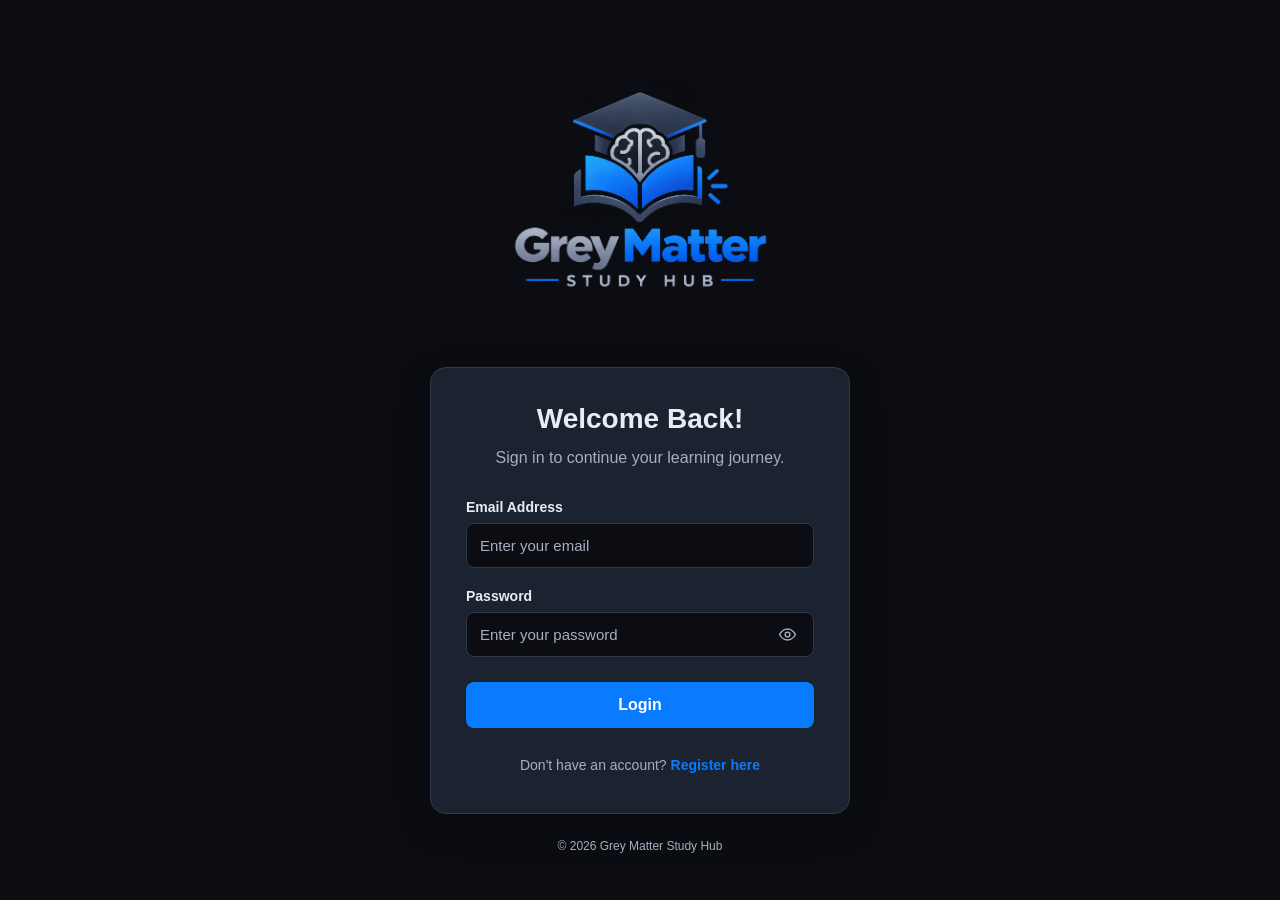
==== commit eccad9a0: "Add files via upload" ====
--- a/dashboard.html
+++ b/dashboard.html
@@ -121,11 +121,6 @@
                         <span class="nav-icon" aria-hidden="true">⚙</span>
                     </button>
 
-                    <button class="nav-item" type="button"
-                        id="mobileLogoutButton" aria-label="Logout" title="Logout">
-                        <span class="nav-icon" aria-hidden="true">↪</span>
-                    </button>
-
                 </nav>
 
 
@@ -138,9 +133,42 @@
                     </div>
 
                     <div class="profile-badge">
-                        <span class="profile-avatar" id="userInitial">S</span>
-                        <span id="userName" class="user-name">Student</span>
-                    </div>
+
+    <button
+        type="button"
+        class="profile-avatar"
+        id="profileAvatarButton"
+        aria-label="Change profile picture"
+        title="Change profile picture">
+
+        <img
+            id="profileAvatarImage"
+            alt=""
+            hidden
+        >
+
+        <span id="userInitial">S</span>
+
+    </button>
+
+    <input
+        type="file"
+        id="profilePictureInput"
+        accept="image/*"
+        hidden
+    >
+
+    <span id="userName" class="user-name">Student</span>
+
+    <button
+    type="button"
+    id="removeProfilePictureButton"
+    class="remove-profile-picture-button"
+    hidden>
+    Remove Photo
+</button>
+
+</div>
 
                 </div>
 
@@ -318,4 +346,4 @@
     <script src="js/script.js"></script>
 
 </body>
-</html>
+</html>
